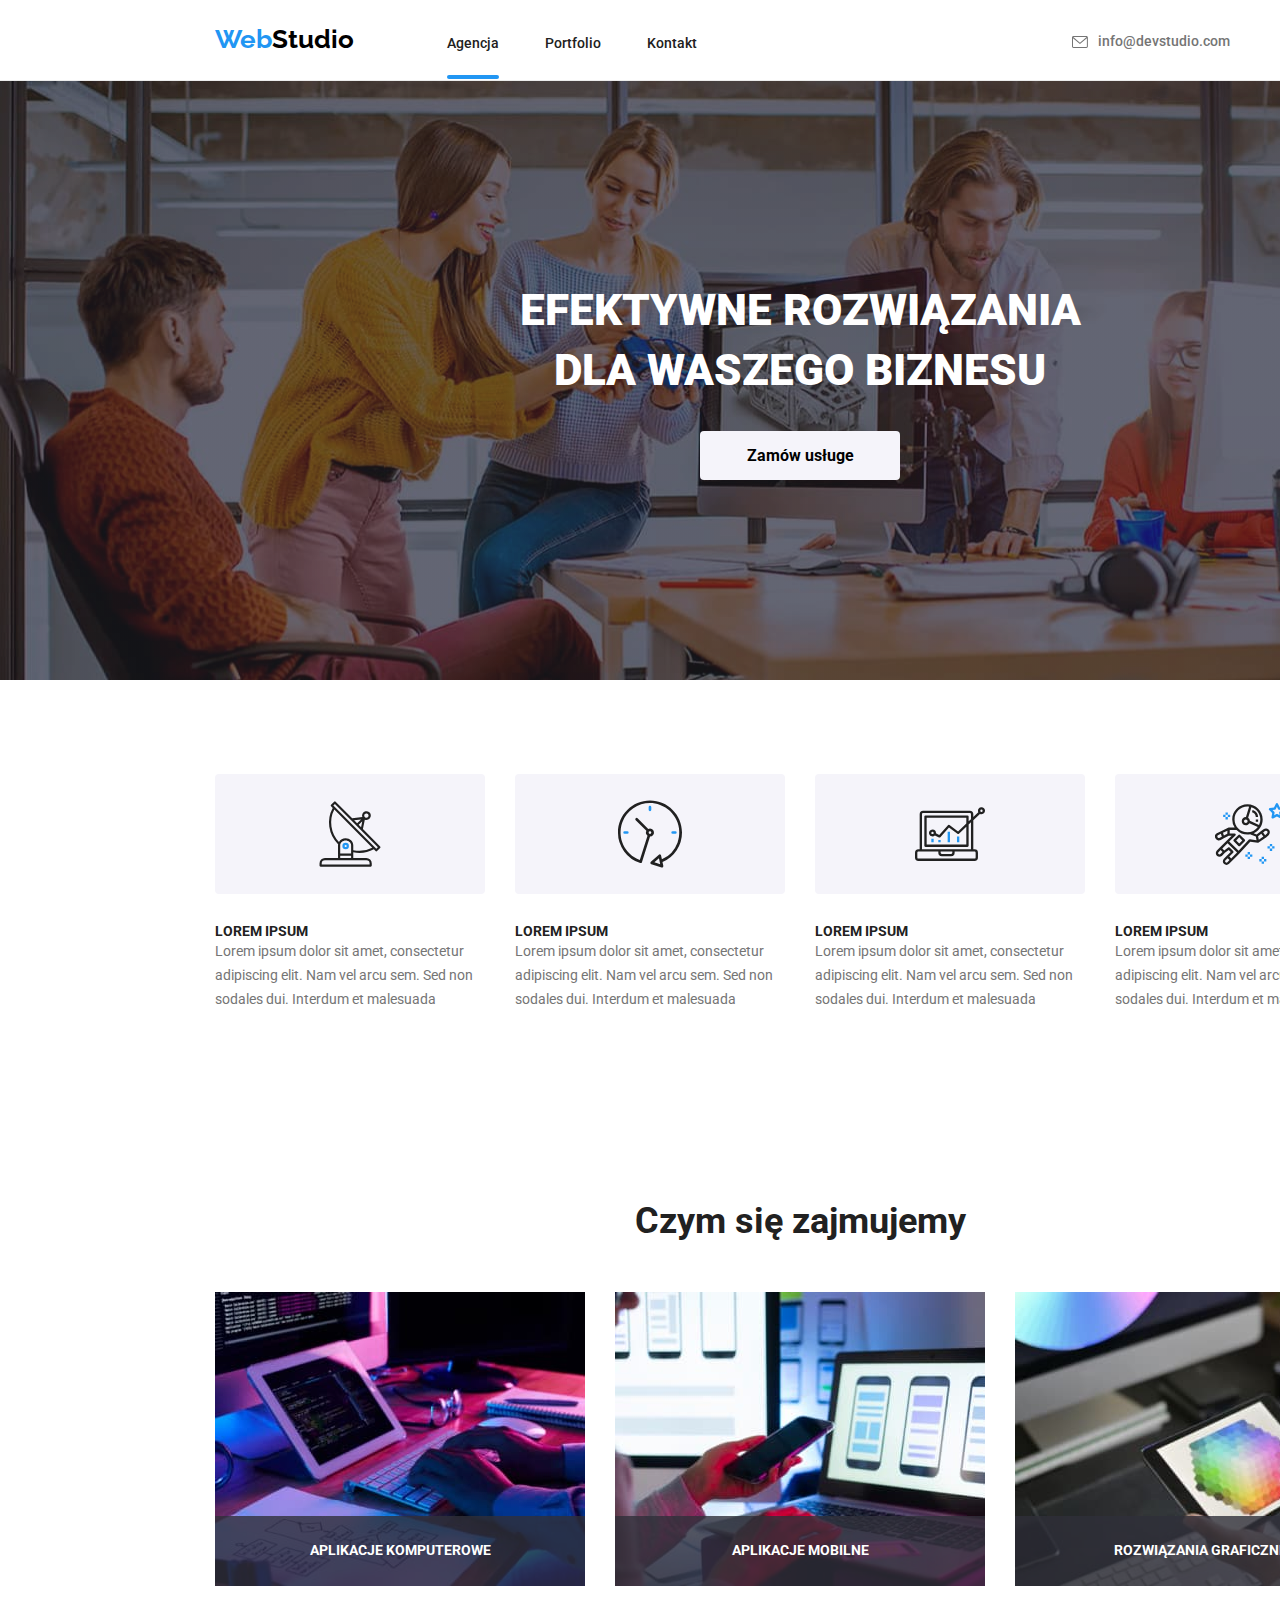
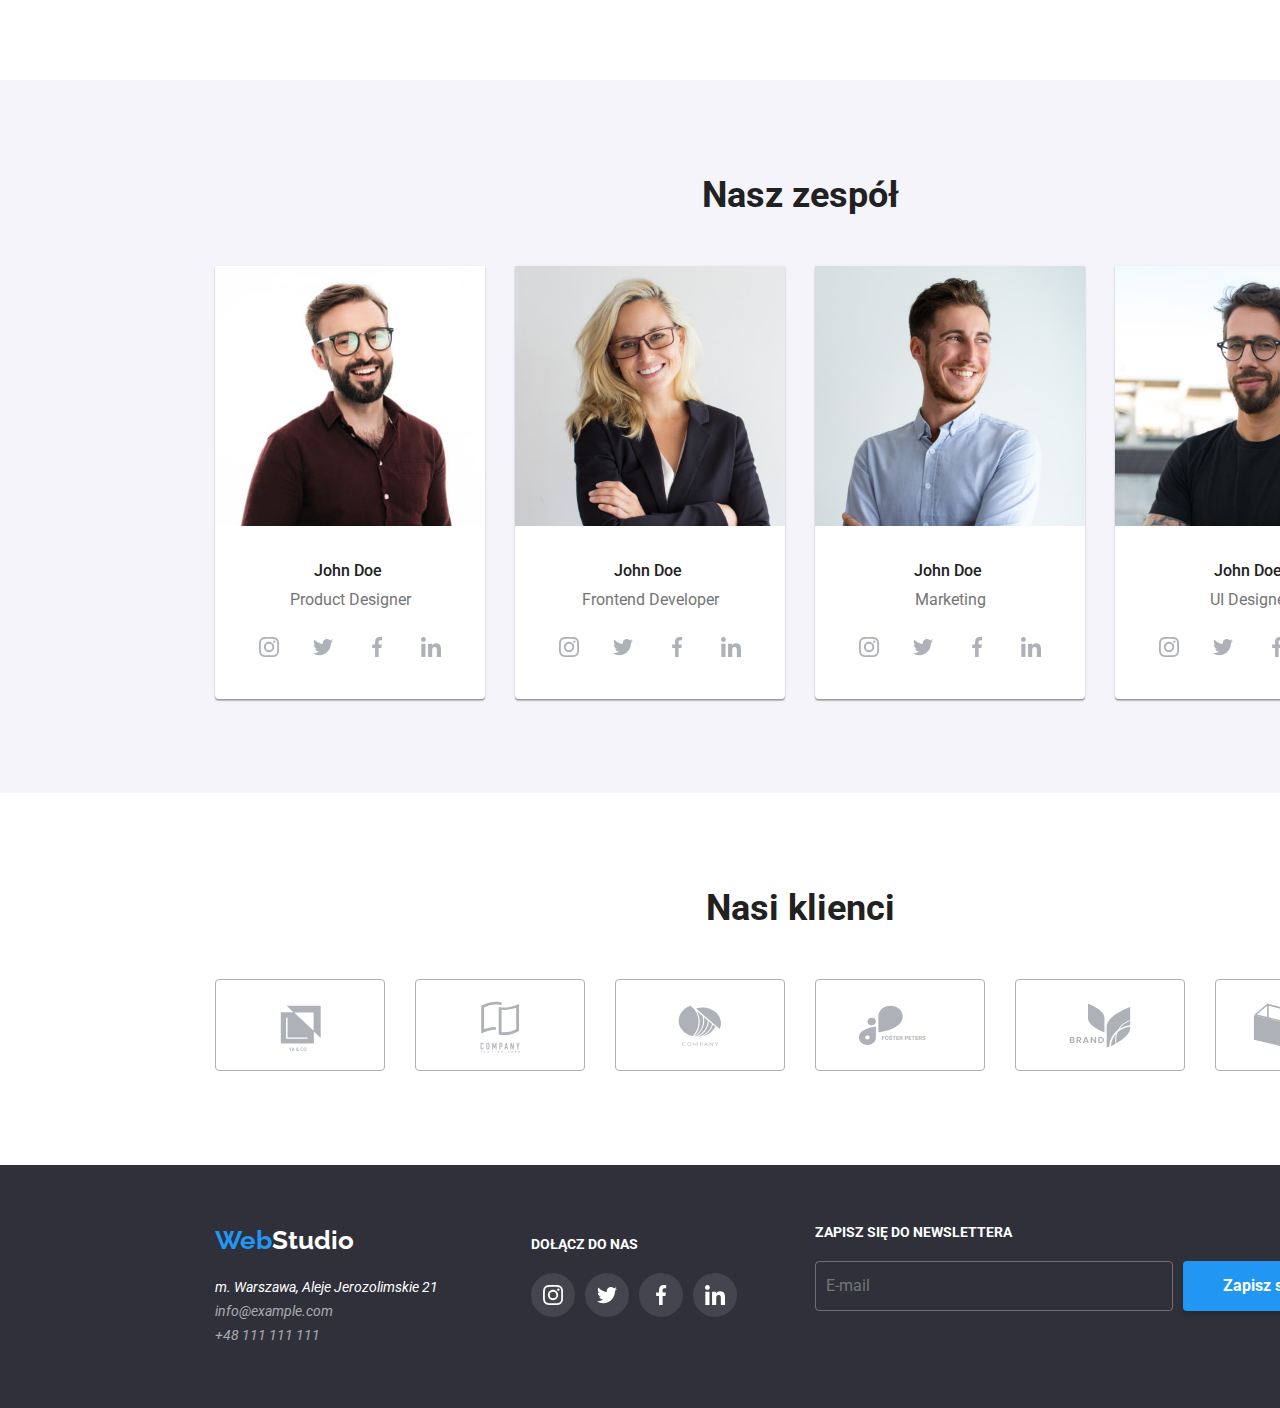
==== index.html @ afbb064e "1" ====
<!DOCTYPE html>
<html lang="pl">
  <head>
    <meta charset="UTF-8" />
    <meta http-equiv="X-UA-Compatible" content="IE=edge" />
    <meta name="viewport" content="width=device-width, initial-scale=1.0" />
    <title>goit-markup-hw-01</title>
    <link rel="stylesheet" href="./css/modern-normalize.css" />
    <link rel="stylesheet" href="./css/styles.css" />
    <link rel="preconnect" href="https://fonts.googleapis.com" />
    <link rel="preconnect" href="https://fonts.gstatic.com" crossorigin />
    <link
      href="https://fonts.googleapis.com/css2?family=Raleway:wght@700&family=Roboto:wght@400;500;700;900&display=swap"
      rel="stylesheet"
    />
  </head>
  <body>
    <header class="header">
      <div class="container header-container">
        <a class="logo-header" href="./index.html"><span class="logo-highlight">Web</span>Studio</a>
        <nav>
          <ul class="navigation-menu">
            <li class="navigation-item">
              <a class="navigation navigation-index" href="./index.html">Agencja</a>
            </li>
            <li class="navigation-item">
              <a class="navigation" href="./portfolio.html">Portfolio</a>
            </li>
            <li class="navigation-item"><a class="navigation" href="">Kontakt</a></li>
          </ul>
        </nav>

        <a class="contact-header contact-header-1" href="mailto:info@devstudio.com">
          <svg class="icon-envelope-header">
            <use href="./images/icons.svg#icon-envelope"></use>
          </svg>
          info@devstudio.com</a
        >
        <a class="contact-header contact-header-2" href="tel:+48111111111">
          <svg class="icon-smartphone-header">
            <use href="./images/icons.svg#icon-smartphone"></use>
          </svg>
          +48&nbsp;111&nbsp;111&nbsp;111</a
        >
      </div>
    </header>
    <main>
      <section class="welcome-section section">
        <div class="container title-container">
          <h1 class="title">EFEKTYWNE ROZWIĄZANIA<br />DLA WASZEGO BIZNESU</h1>
          <button class="title-button" type="button" data-modal-open>Zamów usługe</button>
        </div>
      </section>
      <section class="section">
        <div class="container">
          <ul class="primary-list">
            <li class="primary-list-item">
              <div class="primary-list-item-icons">
                <svg class="primary-list-item-icon-antenna">
                  <use href="./images/icons.svg#icon-antenna"></use>
                </svg>
              </div>
              <h2 class="list-title">LOREM IPSUM</h2>
              <span class="list-descryption">
                Lorem ipsum dolor sit amet, consectetur adipiscing elit. Nam vel arcu sem. Sed non
                sodales dui. Interdum et malesuada
              </span>
            </li>
            <li class="primary-list-item">
              <div class="primary-list-item-icons">
                <svg class="primary-list-item-icon-clock">
                  <use href="./images/icons.svg#icon-clock"></use>
                </svg>
              </div>
              <h2 class="list-title">LOREM IPSUM</h2>
              <span class="list-descryption">
                Lorem ipsum dolor sit amet, consectetur adipiscing elit. Nam vel arcu sem. Sed non
                sodales dui. Interdum et malesuada
              </span>
            </li>
            <li class="primary-list-item">
              <div class="primary-list-item-icons">
                <svg class="primary-list-item-icon-diagram">
                  <use href="./images/icons.svg#icon-diagram"></use>
                </svg>
              </div>
              <h2 class="list-title">LOREM IPSUM</h2>
              <span class="list-descryption">
                Lorem ipsum dolor sit amet, consectetur adipiscing elit. Nam vel arcu sem. Sed non
                sodales dui. Interdum et malesuada
              </span>
            </li>
            <li class="primary-list-item">
              <div class="primary-list-item-icons">
                <svg class="primary-list-item-icon-astronaut">
                  <use href="./images/icons.svg#icon-astronaut"></use>
                </svg>
              </div>
              <h2 class="list-title">LOREM IPSUM</h2>
              <span class="list-descryption">
                Lorem ipsum dolor sit amet, consectetur adipiscing elit. Nam vel arcu sem. Sed non
                sodales dui. Interdum et malesuada
              </span>
            </li>
          </ul>
        </div>
      </section>
      <section class="section">
        <div class="container">
          <h2 class="secondary-title descryption-title">Czym się zajmujemy</h2>
          <ul class="descryption-photo-list">
            <li class="descryption-photo-item">
              <img
                src="./images/img1.jpg"
                alt="Someone is working on computer."
                width="370"
                height="294"
              />
              <div class="photo-item">
                <span class="photo-item-tittle">Aplikacje komputerowe</span>
              </div>
            </li>
            <li class="descryption-photo-item">
              <img
                src="./images/img2.jpg"
                alt="Someone is working using phone and computer."
                width="370"
                height="294"
              />
              <div class="photo-item">
                <span class="photo-item-tittle">Aplikacje mobilne</span>
              </div>
            </li>
            <li class="descryption-photo-item">
              <img
                src="./images/img3.jpg"
                alt="Someone try to choose color on tablet."
                width="370"
                height="294"
              />
              <div class="photo-item">
                <span class="photo-item-tittle">Rozwiązania graficzne</span>
              </div>
            </li>
          </ul>
        </div>
      </section>
      <section class="team-section section">
        <div class="container">
          <h2 class="secondary-title team-title">Nasz zespół</h2>
          <ul class="team-list">
            <li class="team-list-item">
              <figure class="team-member">
                <img src="./images/cv1.jpg" alt="photo of John Doe" width="270" height="260" />
                <h3 class="name">John Doe</h3>
                <span class="job">Product Designer</span>
                <ul class="social-media-team-list">
                  <li>
                    <svg class="social-media-team-list-instagram">
                      <use href="./images/icons.svg#icon-instagram"></use>
                    </svg>
                  </li>
                  <li>
                    <svg class="social-media-team-list-twitter">
                      <use href="./images/icons.svg#icon-twitter"></use>
                    </svg>
                  </li>
                  <li>
                    <svg class="social-media-team-list-facebook">
                      <use href="./images/icons.svg#icon-facebook"></use>
                    </svg>
                  </li>
                  <li>
                    <svg class="social-media-team-list-linkedin">
                      <use href="./images/icons.svg#icon-linkedin"></use>
                    </svg>
                  </li>
                </ul>
              </figure>
            </li>
            <li class="team-list-item">
              <figure class="team-member">
                <img src="./images/cv2.jpg" alt="photo of John Doe" width="270" height="260" />
                <h3 class="name">John Doe</h3>
                <span class="job">Frontend Developer</span>
                <ul class="social-media-team-list">
                  <li>
                    <svg class="social-media-team-list-instagram">
                      <use href="./images/icons.svg#icon-instagram"></use>
                    </svg>
                  </li>
                  <li>
                    <svg class="social-media-team-list-twitter">
                      <use href="./images/icons.svg#icon-twitter"></use>
                    </svg>
                  </li>
                  <li>
                    <svg class="social-media-team-list-facebook">
                      <use href="./images/icons.svg#icon-facebook"></use>
                    </svg>
                  </li>
                  <li>
                    <svg class="social-media-team-list-linkedin">
                      <use href="./images/icons.svg#icon-linkedin"></use>
                    </svg>
                  </li>
                </ul>
              </figure>
            </li>
            <li class="team-list-item">
              <figure class="team-member">
                <img src="./images/cv3.jpg" alt="photo of John Doe" width="270" height="260" />
                <h3 class="name">John Doe</h3>
                <span class="job">Marketing</span>
                <ul class="social-media-team-list">
                  <li>
                    <svg class="social-media-team-list-instagram">
                      <use href="./images/icons.svg#icon-instagram"></use>
                    </svg>
                  </li>
                  <li>
                    <svg class="social-media-team-list-twitter">
                      <use href="./images/icons.svg#icon-twitter"></use>
                    </svg>
                  </li>
                  <li>
                    <svg class="social-media-team-list-facebook">
                      <use href="./images/icons.svg#icon-facebook"></use>
                    </svg>
                  </li>
                  <li>
                    <svg class="social-media-team-list-linkedin">
                      <use href="./images/icons.svg#icon-linkedin"></use>
                    </svg>
                  </li>
                </ul>
              </figure>
            </li>
            <li class="team-list-item">
              <figure class="team-member">
                <img src="./images/cv4.jpg" alt="photo of John Doe" width="270" height="260" />
                <h3 class="name">John Doe</h3>
                <span class="job">UI Designer</span>
                <ul class="social-media-team-list">
                  <li>
                    <svg class="social-media-team-list-instagram">
                      <use href="./images/icons.svg#icon-instagram"></use>
                    </svg>
                  </li>
                  <li>
                    <svg class="social-media-team-list-twitter">
                      <use href="./images/icons.svg#icon-twitter"></use>
                    </svg>
                  </li>
                  <li>
                    <svg class="social-media-team-list-facebook">
                      <use href="./images/icons.svg#icon-facebook"></use>
                    </svg>
                  </li>
                  <li>
                    <svg class="social-media-team-list-linkedin">
                      <use href="./images/icons.svg#icon-linkedin"></use>
                    </svg>
                  </li>
                </ul>
              </figure>
            </li>
          </ul>
        </div>
      </section>
      <section class="section">
        <div class="container">
          <h2 class="clients-title">Nasi klienci</h2>
          <ul class="clients-list">
            <li>
              <svg class="clients-list-item-1">
                <use href="./images/icons.svg#icon-logo1"></use>
              </svg>
            </li>
            <li>
              <svg class="clients-list-item-2">
                <use href="./images/icons.svg#icon-logo2"></use>
              </svg>
            </li>
            <li>
              <svg class="clients-list-item-3">
                <use href="./images/icons.svg#icon-logo3"></use>
              </svg>
            </li>
            <li>
              <svg class="clients-list-item-4">
                <use href="./images/icons.svg#icon-logo4"></use>
              </svg>
            </li>
            <li>
              <svg class="clients-list-item-5">
                <use href="./images/icons.svg#icon-logo5"></use>
              </svg>
            </li>
            <li>
              <svg class="clients-list-item-6">
                <use href="./images/icons.svg#icon-logo6"></use>
              </svg>
            </li>
          </ul>
        </div>
      </section>
    </main>
    <footer class="footer">
      <div class="container footer-container">
        <div>
          <a class="logo-footer" href="./index.html"
            ><span class="logo-highlight">Web</span>Studio</a
          >
          <address class="footer-address">
            <span class="contact-footer-adress">m. Warszawa, Aleje Jerozolimskie 21</span> <br />
            <a class="contact-footer" href="mailto:info@example.com">info@example.com</a> <br />
            <a class="contact-footer" href="tel:+48111111111">+48 111 111 111</a>
          </address>
        </div>
        <div class="social-media-footer">
          <span class="social-media-title-footer">Dołącz do nas</span>
          <ul class="social-media-team-list-footer">
            <li>
              <svg class="social-media-team-list-instagram-footer">
                <use href="./images/icons.svg#icon-instagram"></use>
              </svg>
            </li>
            <li>
              <svg class="social-media-team-list-twitter-footer">
                <use href="./images/icons.svg#icon-twitter"></use>
              </svg>
            </li>
            <li>
              <svg class="social-media-team-list-facebook-footer">
                <use href="./images/icons.svg#icon-facebook"></use>
              </svg>
            </li>
            <li>
              <svg class="social-media-team-list-linkedin-footer">
                <use href="./images/icons.svg#icon-linkedin"></use>
              </svg>
            </li>
          </ul>
        </div>
        <form class="signup-newsletter-footer" name="signup-newsletter">
          <label for="signup">
            <span class="newsletter-tittle">Zapisz się do newslettera</span>
            <input
              id="signup"
              class="newsletter-input"
              type="email"
              name="email"
              placeholder="E-mail"
            />
          </label>
          <button class="newsletter-button" type="submit">
            Zapisz się
            <svg class="newsletter-send-icon">
              <use href="./images/icons.svg#icon-send"></use>
            </svg>
          </button>
        </form>
      </div>
    </footer>
    <div class="backdrop is-hidden" data-modal>
      <div class="modal">
        <button type="button" class="close-btn" data-modal-close>X</button>
        <h2 class="modal-tittle">Zostaw swoje dane w formularzu poniżej</h2>
        <form class="modal-form">
          <div class="modal-form-box">
            <label class="modal-form-label" for="name"> Imie </label>
            <svg class="modal-form-icon-user">
              <use href="./images/icons.svg#icon-user"></use>
            </svg>
            <input
              placeholder="John Doe"
              class="modal-form-input"
              type="text"
              name="name"
              id="name"
            />
          </div>
          <div class="modal-form-box">
            <label class="modal-form-label" for="phone-number"> Telefon </label>
            <svg class="modal-form-icon-phone">
              <use href="./images/icons.svg#icon-phone"></use>
            </svg>
            <input
              placeholder="+48 000 000 000"
              class="modal-form-input"
              type="tel"
              name="phone-number"
              id="phone-number"
            />
          </div>
          <div class="modal-form-box">
            <label class="modal-form-label" for="email"> Email </label>
            <svg class="modal-form-icon-mail">
              <use href="./images/icons.svg#icon-mail"></use>
            </svg>
            <input
              placeholder="example@gmail.com"
              class="modal-form-input"
              type="email"
              name="email"
              id="email"
            />
          </div>
          <label class="modal-form-label">
            Komentarz
            <textarea
              class="modal-form-textarea"
              name="comments"
              rows="5"
              placeholder="Wprowadź tekst"
            ></textarea>
          </label>
          <div class="modal-form-checkbox-box">
            <input
              class="modal-form-checkbox"
              type="checkbox"
              name="terms"
              value="check"
              id="terms"
            />
            <div class="modal-form-icon-checkbox">
              <svg class="modal-form-icon-check">
                <use href="./images/icons.svg#icon-check"></use>
              </svg>
            </div>
            <label class="modal-form-label-checkbox" for="terms">
              Oświadczam iż akceptuję&nbsp;<span class="temrs-highlight">Regulamin</span
              >&nbsp;i&nbsp;<span class="temrs-highlight">Politykę Prywatności.</span>
            </label>
          </div>
          <button type="submit">Wyślij</button>
        </form>
      </div>
    </div>
    <script src="./js/modal.js"></script>
  </body>
</html>
---- css/styles.css ----
:root {
  --main-color: #212121;
  --background-color: #2f303a;
  --highlight-color: #2196f3;
  --secondary-color: #ffffff;
  --secondary-text-color: #757575;
  --secondary-background-color: #f5f4fa;
  --logo-color: #000000;
  --contact-footer-color: rgba(255, 255, 255, 0.6);
  --icons-color: #afb1b8;
  --icons-background-footer: rgba(255, 255, 255, 0.1);
}

ul {
  list-style-type: none;
  padding: 0;
  margin: 0;
}

body {
  font-family: 'Roboto', sans-serif;
  color: var(--main-color);
  width: 1600px;
  margin: 0 auto;
}

.icon-envelope-header {
  width: 16px;
  height: 12px;
  margin-right: 10px;
}

.icon-smartphone-header {
  width: 10px;
  height: 16px;
  margin-right: 10px;
}

.navigation-menu {
  display: flex;
  width: 254px;
  margin-left: 93px;
}

.navigation-menu > .navigation-item:not(:last-child) {
  margin-right: 46px;
}

.contact-header-1 {
  display: flex;
  align-items: center;
  margin-left: 371px;
  width: 161px;
}

.contact-header-2 {
  display: flex;
  align-items: center;
  margin-left: 50px;
  width: 130px;
}

.header-container {
  display: flex;
  align-items: baseline;
  padding-top: 24px;
  padding-bottom: 25px;
}

.header {
  border-bottom: 1px solid #ececec;
}

.logo-header {
  color: var(--logo-color);
  text-decoration: none;
  font-weight: 700;
  font-size: 26px;
  line-height: 1.19;
  font-family: 'Raleway';
  width: 145px;
  transition-property: color;
  transition-duration: 250ms;
  transition-timing-function: cubic-bezier(0.4, 0, 0.2, 1);
}

.logo-header:hover {
  color: var(--highlight-color);
}

.logo-header:focus {
  color: var(--highlight-color);
}

.logo-footer {
  color: var(--secondary-color);
  text-decoration: none;
  font-weight: 700;
  font-size: 26px;
  line-height: 1.19;
  font-family: 'Raleway';
  transition-property: color;
  transition-duration: 250ms;
  transition-timing-function: cubic-bezier(0.4, 0, 0.2, 1);
}

.newsletter-tittle {
  font-weight: 700;
  font-size: 14px;
  line-height: 1.14;
  color: var(--secondary-color);
  margin-bottom: 20px;
  display: block;
  text-transform: uppercase;
}

.newsletter-button {
  font-weight: 700;
  font-size: 16px;
  line-height: 1.88;
  color: var(--secondary-color);
  width: 200px;
  height: 50px;
  background: var(--highlight-color);
  box-shadow: 0px 4px 4px rgba(0, 0, 0, 0.15);
  border-radius: 4px;
  display: flex;
  margin-left: 10px;
  justify-content: center;
  align-items: center;
  margin-top: 36px;
}

input {
  border: 0;
}

button {
  border: 0;
}

.newsletter-input {
  height: 50px;
  width: 358px;
  border: 1px solid rgba(255, 255, 255, 0.3);
  border-radius: 4px;
  background: none;
  font-weight: 400;
  font-size: 16px;
  line-height: 1.25;
  color: var(--contact-footer-color);
  padding-left: 10px;
}

.newsletter-send-icon {
  width: 24px;
  margin-left: 24px;
  fill: var(--secondary-color);
}

.signup-newsletter-footer {
  margin-left: 78px;
  width: 570px;
  display: flex;
}

.footer-container {
  padding-top: 60px;
  padding-left: 15px;
  padding-bottom: 60px;
  display: flex;
}

.logo-footer:hover {
  color: var(--highlight-color);
}

.logo-footer:focus {
  color: var(--highlight-color);
}

.logo-highlight {
  color: var(--highlight-color);
}

.navigation {
  text-decoration: none;
  font-weight: 500;
  font-size: 14px;
  line-height: 1.14;
  color: var(--main-color);
  transition-property: color;
  transition-duration: 250ms;
  transition-timing-function: cubic-bezier(0.4, 0, 0.2, 1);
}

.navigation:hover {
  color: var(--highlight-color);
}

.navigation:focus {
  color: var(--highlight-color);
}

.contact-header {
  font-weight: 500;
  font-size: 14px;
  line-height: 1.14;
  text-decoration: none;
  color: var(--secondary-text-color);
  fill: var(--secondary-text-color);
  transition-property: color, fill;
  transition-duration: 250ms;
  transition-timing-function: cubic-bezier(0.4, 0, 0.2, 1);
}

.contact-header:hover {
  color: var(--highlight-color);
  fill: var(--highlight-color);
}

.contact-header:focus {
  color: var(--highlight-color);
  fill: var(--highlight-color);
}

.contact-footer {
  font-weight: 400;
  font-size: 14px;
  line-height: 1.71;
  text-decoration: none;
  color: var(--contact-footer-color);
  margin-top: 9px;
  transition-property: color;
  transition-duration: 250ms;
  transition-timing-function: cubic-bezier(0.4, 0, 0.2, 1);
}

.contact-footer:hover {
  color: var(--highlight-color);
}

.contact-footer:focus {
  color: var(--highlight-color);
}

.contact-footer-adress {
  font-size: 14px;
  line-height: 1.71;
  text-decoration: none;
  color: var(--secondary-color);
}

.footer {
  background-color: var(--background-color);
}

.welcome-section {
  background-image: linear-gradient(to right, rgba(47, 48, 58, 0.4), rgba(47, 48, 58, 0.4)),
    url(../images/background-img.jpg);
  background-size: 1600px;
}

.title {
  font-weight: 900;
  font-size: 44px;
  line-height: 1.36;
  color: var(--secondary-color);
  margin: 0 auto;
  width: 696px;
  text-align: center;
}

.title-container {
  padding-top: 106px;
  padding-bottom: 106px;
}

.title-button {
  display: block;
  font-weight: 700;
  font-size: 16px;
  line-height: 1.86;
  cursor: pointer;
  background-color: var(--secondary-background-color);
  border-radius: 4px;
  width: 200px;
  margin: 0 auto;
  margin-top: 30px;
  padding: 10px 42px;
  transition-property: color, background-color;
  transition-duration: 250ms;
  transition-timing-function: cubic-bezier(0.4, 0, 0.2, 1);
}

.title-button:hover {
  background-color: var(--highlight-color);
  color: var(--secondary-color);
}

.title-button:focus {
  background-color: var(--highlight-color);
  color: var(--secondary-color);
}

.list-title {
  font-weight: 700;
  font-size: 14px;
  line-height: 1.14;
}

.list-descryption {
  font-size: 14px;
  line-height: 1.71;
  color: var(--secondary-text-color);
}

.secondary-title {
  font-weight: 700;
  font-size: 36px;
  line-height: 1.17;
  text-align: center;
}

.descryption-title {
  margin: 0 auto;
}

.team-title {
  margin: 0 auto;
}

.descryption-photo-list {
  display: flex;
  margin-top: 50px;
  width: 1170px;
}

.descryption-photo-item {
  width: 370px;
  height: 294px;
  position: relative;
}

.photo-item-tittle {
  font-weight: 700;
  font-size: 14px;
  line-height: 1.14;
  text-transform: uppercase;
  color: var(--secondary-color);
  display: block;
  width: fit-content;
  margin: 0 auto;
}

.descryption-photo-list > .descryption-photo-item:not(:last-child) {
  margin-right: 30px;
}

.photo-item {
  width: 370px;
  height: 70px;
  background-color: rgba(47, 48, 58, 0.8);
  position: absolute;
  bottom: 0px;
  left: 0px;
  padding-top: 27px;
  z-index: 1;
}

.social-media-team-list {
  width: 206px;
  height: 44px;
  margin: 0 auto;
  margin-top: 16px;
  display: flex;
  gap: 10px;
}

.social-media-team-list > li {
  width: 44px;
  height: 44px;
  fill: var(--icons-color);
  border-radius: 50%;
  transition-property: background-color, fill;
  transition-duration: 250ms;
  transition-timing-function: cubic-bezier(0.4, 0, 0.2, 1);
}

.social-media-team-list > li:hover {
  background-color: var(--highlight-color);
  border-radius: 50%;
  fill: var(--secondary-color);
}

.social-media-team-list > li:focus {
  background-color: var(--highlight-color);
  border-radius: 50%;
  fill: var(--secondary-color);
}

.social-media-team-list-instagram {
  width: 20px;
  height: 20px;
  display: block;
  margin: 0 auto;
  margin-top: 12px;
}

.social-media-team-list-twitter {
  width: 20px;
  height: 20px;
  display: block;
  margin: 0 auto;
  margin-top: 12px;
}

.social-media-team-list-facebook {
  width: 20px;
  height: 20px;
  display: block;
  margin: 0 auto;
  margin-top: 12px;
}

.social-media-team-list-linkedin {
  width: 20px;
  height: 20px;
  display: block;
  margin: 0 auto;
  margin-top: 12px;
}

.team-section {
  background-color: var(--secondary-background-color);
}

.team-member {
  background-color: var(--secondary-color);
  box-shadow: 0px 1px 3px rgba(0, 0, 0, 0.12), 0px 1px 1px rgba(0, 0, 0, 0.14),
    0px 2px 1px rgba(0, 0, 0, 0.2);
  border-radius: 0px 0px 4px 4px;
  padding-bottom: 30px;
  width: 270px;
  margin: 0;
}

.team-list > .team-list-item:not(:last-child) {
  margin-right: 30px;
}

.name {
  font-weight: 500;
  font-size: 16px;
  line-height: 1.19;
  margin: 0 auto;
  margin-top: 30px;
  width: 72px;
}

.job {
  font-size: 16px;
  line-height: 1.19;
  color: var(--secondary-text-color);
  margin: 0 auto;
  margin-top: 10px;
  display: block;
  text-align: center;
}

.team-list {
  display: flex;
  margin-top: 50px;
  width: 1170px;
}

.list-button {
  font-weight: 500;
  font-size: 16px;
  line-height: 1.63;
  cursor: pointer;
  background-color: var(--secondary-background-color);
  border-radius: 4px;
  padding: 6px 22px;
  transition-property: color, background-color, box-shadow;
  transition-duration: 250ms;
  transition-timing-function: cubic-bezier(0.4, 0, 0.2, 1);
}

.category-browser-list {
  display: flex;
  justify-content: center;
}

.category-list {
  display: flex;
  flex-wrap: wrap;
  margin-top: 50px;
  gap: 30px;
  width: 1170;
}

p {
  margin: 0;
}

.list-item-box {
  position: relative;
  width: 370px;
  height: 294px;
  overflow: hidden;
}

.list-item-overlay {
  position: absolute;
  top: 0;
  left: 0;
  width: 100%;
  height: 100%;
  padding-top: 49px;
  padding-left: 24px;
  background-color: var(--highlight-color);
  opacity: 0.9;
  transform: translateY(100%);
  transition-property: transform;
  transition-duration: 250ms;
  transition-timing-function: cubic-bezier(0.4, 0, 0.2, 1);
}

.list-item-overlay-descryption {
  font-size: 18px;
  line-height: 1.56;
  color: var(--secondary-color);
  opacity: 1;
}

.list-item:hover .list-item-overlay {
  transform: translateY(0);
}

.category-list > li {
  transition-property: box-shadow;
  transition-duration: 250ms;
  transition-timing-function: cubic-bezier(0.4, 0, 0.2, 1);
}

.category-list > li:hover {
  box-shadow: 0px 1px 1px rgba(0, 0, 0, 0.12), 0px 4px 4px rgba(0, 0, 0, 0.06),
    1px 4px 6px rgba(0, 0, 0, 0.16);
}

.category-list > li:focus {
  box-shadow: 0px 1px 1px rgba(0, 0, 0, 0.12), 0px 4px 4px rgba(0, 0, 0, 0.06),
    1px 4px 6px rgba(0, 0, 0, 0.16);
}

.category-browser-list > .category-list-item:not(:last-child) {
  margin-right: 8px;
}

.list-button:hover {
  background-color: var(--highlight-color);
  color: var(--secondary-color);
  box-shadow: 0px 3px 1px rgba(0, 0, 0, 0.1), 0px 1px 2px rgba(0, 0, 0, 0.08),
    0px 2px 2px rgba(0, 0, 0, 0.12);
}

.list-button:focus {
  background-color: var(--highlight-color);
  color: var(--secondary-color);
  box-shadow: 0px 3px 1px rgba(0, 0, 0, 0.1), 0px 1px 2px rgba(0, 0, 0, 0.08),
    0px 2px 2px rgba(0, 0, 0, 0.12);
}

.cell-title {
  font-weight: 700;
  font-size: 18px;
  line-height: 2;
}

.category-list-descryption {
  padding: 20px 24px;
  border-left: 1px solid #eeeeee;
  border-right: 1px solid #eeeeee;
  border-bottom: 1px solid #eeeeee;
}

.category {
  font-size: 16px;
  line-height: 1.86;
  color: var(--secondary-text-color);
  margin-top: 4px;
}

h2 {
  margin: 0;
  padding: 0;
}

.container {
  width: 1200px;
  margin: 0 auto;
  padding-left: 15px;
  padding-right: 15px;
}

.section {
  padding-top: 94px;
  padding-bottom: 94px;
}

.primary-list {
  display: flex;
  flex-wrap: wrap;
  gap: 30px;
  width: 1170px;
}

.primary-list-item-icons {
  width: 270px;
  height: 120px;
  background: var(--secondary-background-color);
  border-radius: 4px;
  margin-bottom: 30px;
  position: relative;
}

.primary-list-item-icon-antenna {
  width: 65.32px;
  height: 70px;
  position: absolute;
  top: 50%;
  left: 50%;
  transform: translate(-50%, -50%);
}

.primary-list-item-icon-clock {
  width: 66.96px;
  height: 70px;
  position: absolute;
  top: 50%;
  left: 50%;
  transform: translate(-50%, -50%);
}

.primary-list-item-icon-diagram {
  width: 70px;
  height: 70px;
  position: absolute;
  top: 50%;
  left: 50%;
  transform: translate(-50%, -50%);
}

.primary-list-item-icon-astronaut {
  width: 70px;
  height: 70px;
  position: absolute;
  top: 50%;
  left: 50%;
  transform: translate(-50%, -50%);
}

.primary-list-item {
  width: 270px;
}

.footer-address {
  margin-top: 20px;
  width: 246px;
}

.clients-title {
  font-weight: 700;
  font-size: 36px;
  line-height: 1.17;
  text-align: center;
}

.clients-list > li {
  width: 170px;
  height: 92px;
  border: 1px solid var(--icons-color);
  border-radius: 4px;
  fill: var(--icons-color);
}
.clients-list {
  display: flex;
  gap: 30px;
  margin-top: 50px;
  transition-property: fill, border-color;
  transition-duration: 250ms;
  transition-timing-function: cubic-bezier(0.4, 0, 0.2, 1);
}

.clients-list > li:hover {
  fill: var(--highlight-color);
  border-color: var(--highlight-color);
}

.clients-list > li:focus {
  fill: var(--highlight-color);
  border-color: var(--icons-color);
}

.clients-list-item-1 {
  width: 41px;
  height: 46.7px;
  display: block;
  margin: auto;
  margin-top: 24.71px;
}

.clients-list-item-2 {
  width: 40px;
  height: 52px;
  display: block;
  margin: auto;
  margin-top: 20.71px;
}

.clients-list-item-3 {
  width: 43.46px;
  height: 41.18px;
  display: block;
  margin: auto;
  margin-top: 24.7px;
}

.clients-list-item-4 {
  width: 84.44px;
  height: 40.62px;
  display: block;
  margin: auto;
  margin-top: 24.7px;
}

.clients-list-item-5 {
  width: 62.54px;
  height: 45.43px;
  display: block;
  margin: auto;
  margin-top: 22.77px;
}

.clients-list-item-6 {
  width: 93.79px;
  height: 43.93px;
  display: block;
  margin: auto;
  margin-top: 22.77px;
}

.social-media-team-list-footer {
  width: 206px;
  height: 44px;
  margin: 0 auto;
  margin-top: 20px;
  display: flex;
  gap: 10px;
}

.social-media-team-list-footer > li {
  width: 44px;
  height: 44px;
  fill: var(--secondary-color);
  background-color: var(--icons-background-footer);
  border-radius: 50%;
  transition-property: background-color;
  transition-duration: 250ms;
  transition-timing-function: cubic-bezier(0.4, 0, 0.2, 1);
}

.social-media-team-list-footer > li:hover {
  background-color: var(--highlight-color);
}

.social-media-team-list-footer > li:focus {
  background-color: var(--highlight-color);
}

.social-media-team-list-instagram-footer {
  width: 20px;
  height: 20px;
  display: block;
  margin: 0 auto;
  margin-top: 12px;
}

.social-media-team-list-twitter-footer {
  width: 20px;
  height: 20px;
  display: block;
  margin: 0 auto;
  margin-top: 12px;
}

.social-media-team-list-facebook-footer {
  width: 20px;
  height: 20px;
  display: block;
  margin: 0 auto;
  margin-top: 12px;
}

.social-media-team-list-linkedin-footer {
  width: 20px;
  height: 20px;
  display: block;
  margin: 0 auto;
  margin-top: 12px;
}

.social-media-footer {
  width: 206px;
  height: 80px;
  margin-top: 10px;
  margin-left: 70px;
}

.social-media-title-footer {
  font-weight: 700;
  font-size: 14px;
  line-height: 1.14;
  color: var(--secondary-color);
  text-transform: uppercase;
}

.close-btn {
  position: absolute;
  top: 8px;
  right: 8px;
  width: 30px;
  height: 30px;
  background-color: var(--secondary-color);
  border: 1px solid rgba(0, 0, 0, 0.1);
  border-radius: 50%;
  cursor: pointer;
}

.is-hidden {
  opacity: 0;
  visibility: hidden;
  pointer-events: none;
}

.backdrop {
  position: fixed;
  left: 0;
  top: 0;
  width: 100%;
  height: 100%;
  background-color: rgba(0, 0, 0, 0.5);
  z-index: 2;
}

.modal {
  position: absolute;
  top: 50%;
  left: 50%;
  width: 528px;
  min-height: 581px;
  background-color: var(--secondary-color);
  z-index: 2;
  transform: translate(-50%, -50%) scale(1);
  transition-property: transform;
  transition-duration: 1s;
  transition-timing-function: ease;
}

.navigation-index::after {
  content: '';
  color: var(--highlight-color);
  width: 100%;
  height: 4px;
  background-color: var(--highlight-color);
  border-radius: 2px;
  display: block;
  position: absolute;
  bottom: -28px;
}

.navigation {
  position: relative;
}

.navigation-portfolio::after {
  content: '';
  color: var(--highlight-color);
  width: 100%;
  height: 4px;
  background-color: var(--highlight-color);
  border-radius: 2px;
  display: block;
  position: absolute;
  bottom: -28px;
}

.backdrop.is-hidden .modal {
  transform: translate(-50%, -50%) scale(0.4);
}

.modal-form {
  display: flex;
  flex-direction: column;
  margin-top: 12px;
  margin-left: 40px;
  margin-right: 40px;
  justify-content: center;
}

.modal-tittle {
  font-weight: 700;
  font-size: 20px;
  line-height: 1.15;
  text-align: center;
  margin-top: 40px;
}

.modal-form-input {
  width: 448px;
  height: 40px;
  border: 1px solid rgba(33, 33, 33, 0.2);
  border-radius: 4px;
  margin-top: 4px;
  padding-left: 42px;
  transition-property: border-color;
  transition-duration: 250ms;
  transition-timing-function: cubic-bezier(0.4, 0, 0.2, 1);
}

.modal-form-textarea {
  width: 448px;
  height: 120px;
  border: 1px solid rgba(33, 33, 33, 0.2);
  border-radius: 4px;
  color: rgba(117, 117, 117, 0.5);
  margin-top: 4px;
  padding: 12px 16px;
  resize: none;
  transition-property: border-color;
  transition-duration: 250ms;
  transition-timing-function: cubic-bezier(0.4, 0, 0.2, 1);
}

.modal-form-label:not(:first-child) {
  margin-top: 10px;
}

.modal-form-label {
  font-weight: 400;
  font-size: 12px;
  line-height: 1.17;
  color: var(--secondary-text-color);
}

.modal-form-checkbox {
  width: 16px;
  height: 15px;
  opacity: 0;
  position: absolute;
  left: 25px;
  z-index: 1;
}

.modal-form-checkbox-box {
  display: flex;
  align-items: center;
  justify-content: center;
  margin-top: 20px;
  position: relative;
}

.modal-form-label-checkbox {
  font-size: 14px;
  line-height: 1.7;
  color: var(--secondary-text-color);
  margin-left: 8px;
}

.temrs-highlight {
  color: var(--highlight-color);
  text-decoration: underline;
}

.modal-form > button {
  width: 200px;
  height: 50px;
  box-shadow: 0px 4px 4px rgba(0, 0, 0, 0.15);
  border-radius: 4px;
  background: var(--highlight-color);
  font-weight: 700;
  font-size: 16px;
  line-height: 1.89;
  color: var(--secondary-color);
  margin: 0 auto;
  margin-top: 30px;
}

.modal-form-icon-user {
  width: 12px;
  height: 12px;
  position: absolute;
  bottom: 14px;
  left: 15px;
  transition-property: fill;
  transition-duration: 250ms;
  transition-timing-function: cubic-bezier(0.4, 0, 0.2, 1);
}

.modal-form-icon-phone {
  width: 13px;
  height: 13px;
  position: absolute;
  bottom: 13.74px;
  left: 14.27px;
  transition-property: fill;
  transition-duration: 250ms;
  transition-timing-function: cubic-bezier(0.4, 0, 0.2, 1);
}

.modal-form-icon-mail {
  width: 15px;
  height: 12px;
  position: absolute;
  bottom: 14px;
  left: 13.5px;
  transition-property: fill;
  transition-duration: 250ms;
  transition-timing-function: cubic-bezier(0.4, 0, 0.2, 1);
}

.modal-form-box {
  position: relative;
}

.modal-form > label {
  position: relative;
}

.modal-form-box:focus-within {
  fill: var(--highlight-color);
}

.modal-form-input:focus {
  border-color: var(--highlight-color);
}

.modal-form-box:hover {
  fill: var(--highlight-color);
}

.modal-form-input:hover {
  border-color: var(--highlight-color);
}

.modal-form-textarea:hover {
  border-color: var(--highlight-color);
}

.modal-form-textarea:focus {
  border-color: var(--highlight-color);
}

.modal-form-icon-check {
  width: 11px;
  height: 8px;
  position: absolute;
  top: 2px;
  left: 1px;
  stroke: var(--secondary-color);
  stroke-width: 0.2px;
}

.modal-form-icon-checkbox {
  width: 16px;
  height: 15px;
  border: 2px solid var(--main-color);
  border-radius: 1px;
  position: relative;
}

.modal-form-checkbox:checked + .modal-form-icon-checkbox {
  background-color: var(--highlight-color);
  border-color: var(--highlight-color);
}
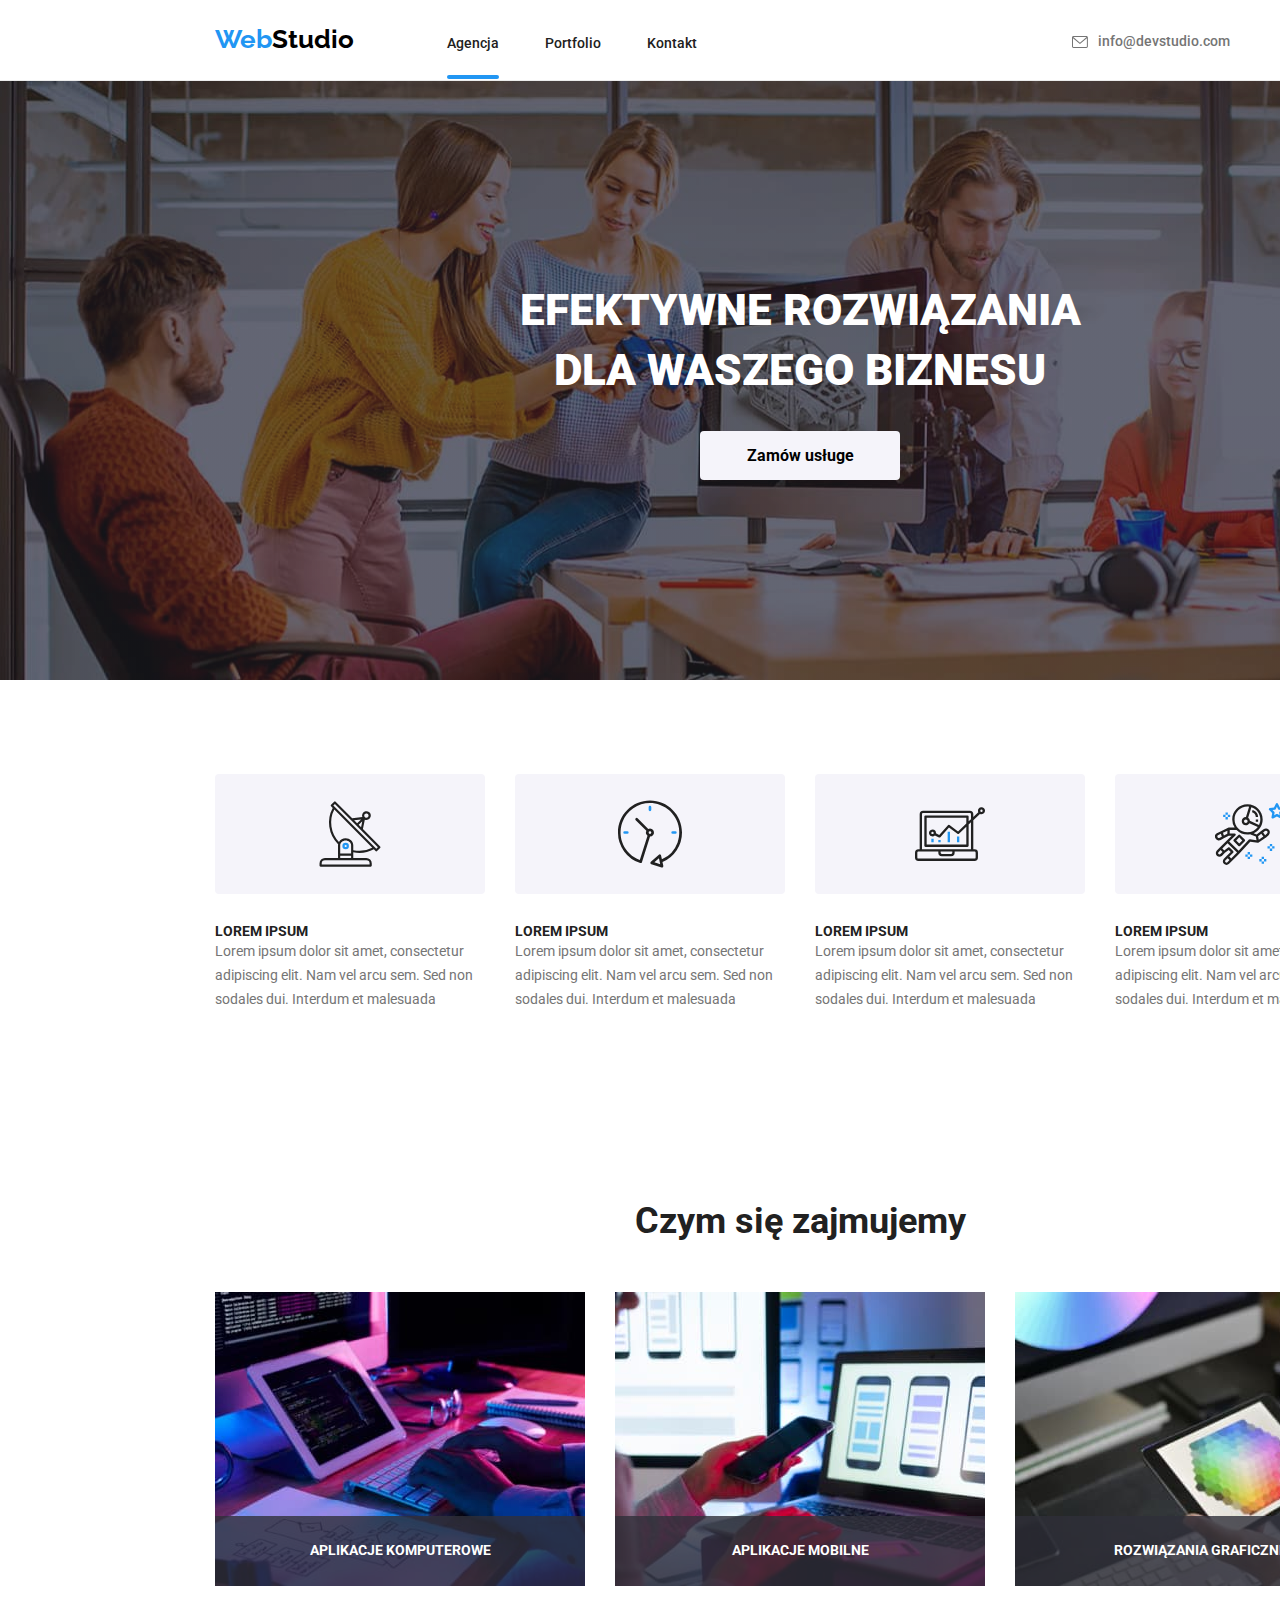
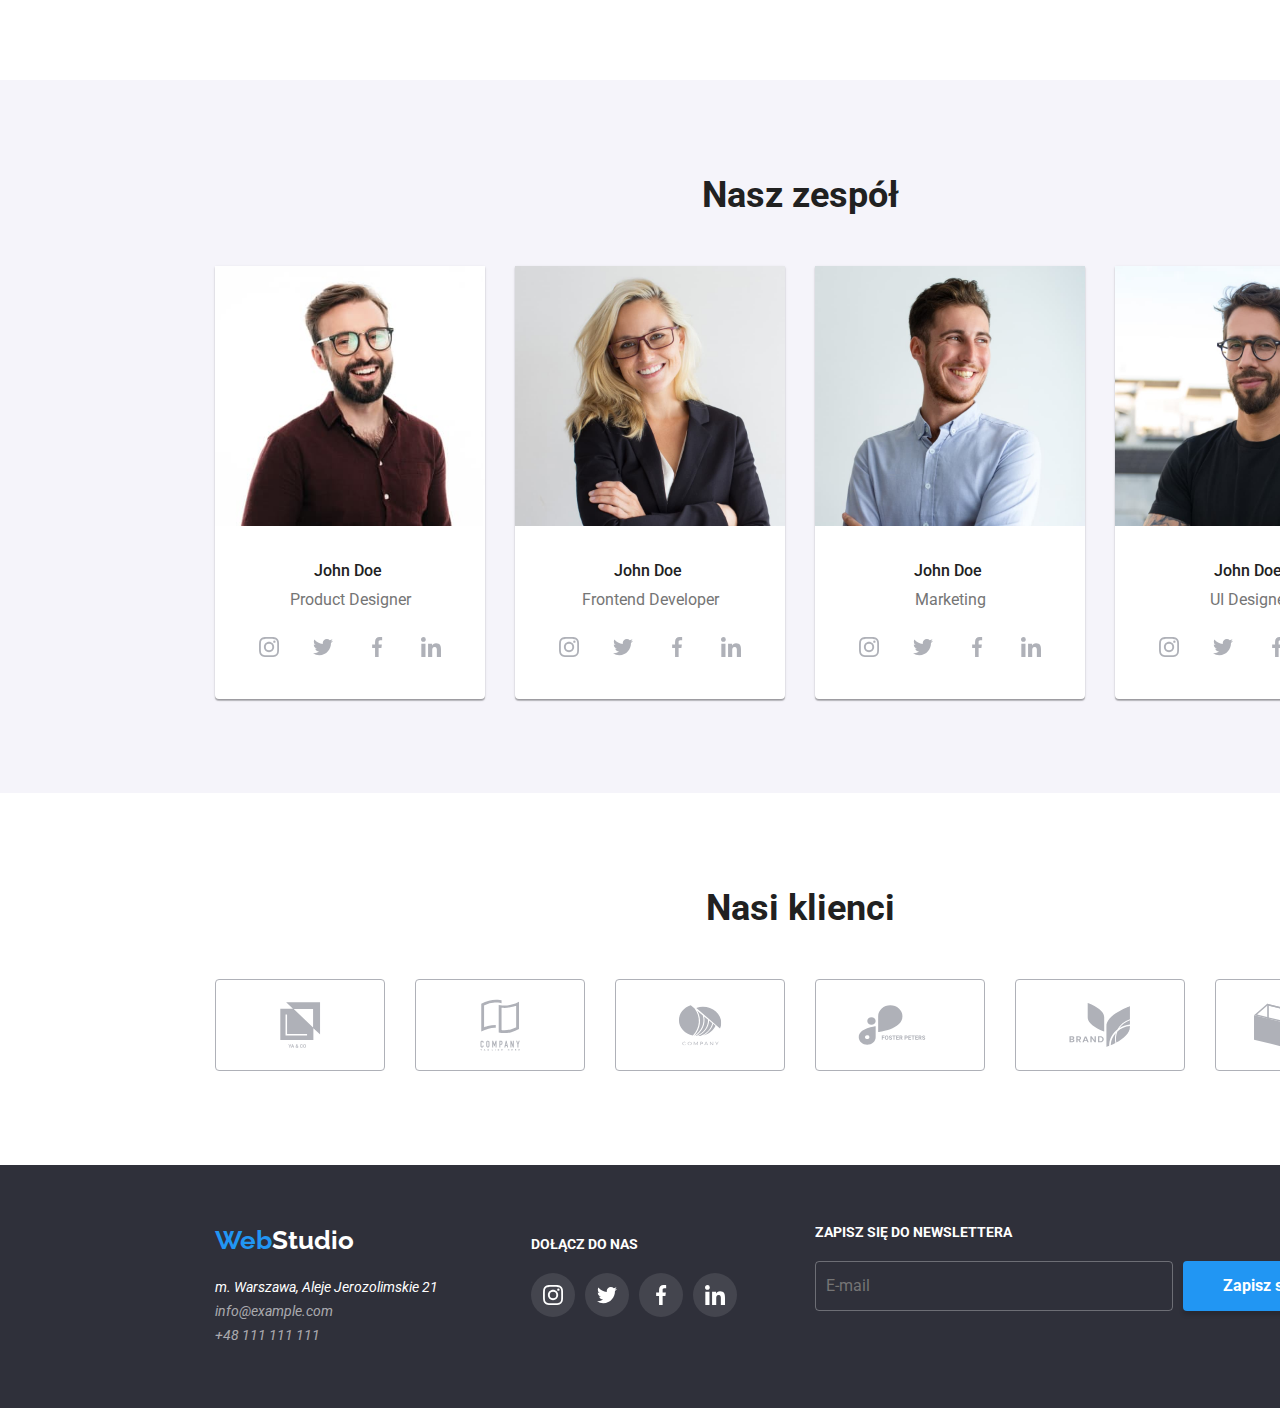
==== commit 26ae06bf: "index-BEM" ====
--- a/index.html
+++ b/index.html
@@ -17,27 +17,31 @@
   <body>
     <header class="header">
       <div class="container header-container">
-        <a class="logo-header" href="./index.html"><span class="logo-highlight">Web</span>Studio</a>
+        <a class="logo logo--header" href="./index.html"
+          ><span class="logo_highlight">Web</span>Studio</a
+        >
         <nav>
-          <ul class="navigation-menu">
-            <li class="navigation-item">
-              <a class="navigation navigation-index" href="./index.html">Agencja</a>
-            </li>
-            <li class="navigation-item">
-              <a class="navigation" href="./portfolio.html">Portfolio</a>
-            </li>
-            <li class="navigation-item"><a class="navigation" href="">Kontakt</a></li>
+          <ul class="navigation">
+            <li>
+              <a class="navigation_link navigation_link--index" href="./index.html">Agencja</a>
+            </li>
+            <li>
+              <a class="navigation_link" href="./portfolio.html">Portfolio</a>
+            </li>
+            <li>
+              <a class="navigation_link" href="">Kontakt</a>
+            </li>
           </ul>
         </nav>
 
-        <a class="contact-header contact-header-1" href="mailto:info@devstudio.com">
-          <svg class="icon-envelope-header">
+        <a class="contact-header contact-header--mail" href="mailto:info@devstudio.com">
+          <svg class="contact-header_icon-envelope">
             <use href="./images/icons.svg#icon-envelope"></use>
           </svg>
           info@devstudio.com</a
         >
-        <a class="contact-header contact-header-2" href="tel:+48111111111">
-          <svg class="icon-smartphone-header">
+        <a class="contact-header contact-header--tel" href="tel:+48111111111">
+          <svg class="contact-header_icon-smartphone">
             <use href="./images/icons.svg#icon-smartphone"></use>
           </svg>
           +48&nbsp;111&nbsp;111&nbsp;111</a
@@ -45,59 +49,59 @@
       </div>
     </header>
     <main>
-      <section class="welcome-section section">
+      <section class="section welcome-section">
         <div class="container title-container">
           <h1 class="title">EFEKTYWNE ROZWIĄZANIA<br />DLA WASZEGO BIZNESU</h1>
-          <button class="title-button" type="button" data-modal-open>Zamów usługe</button>
+          <button class="title_button" type="button" data-modal-open>Zamów usługe</button>
         </div>
       </section>
       <section class="section">
         <div class="container">
-          <ul class="primary-list">
-            <li class="primary-list-item">
-              <div class="primary-list-item-icons">
-                <svg class="primary-list-item-icon-antenna">
+          <ul class="lorem-ispum-list">
+            <li>
+              <div class="lorem-ispum-list_icon">
+                <svg class="lorem-ispum-list_icon--antenna">
                   <use href="./images/icons.svg#icon-antenna"></use>
                 </svg>
               </div>
-              <h2 class="list-title">LOREM IPSUM</h2>
-              <span class="list-descryption">
+              <h2 class="lorem-ispum-list_title">LOREM IPSUM</h2>
+              <span class="lorem-ispum-list_descryption">
                 Lorem ipsum dolor sit amet, consectetur adipiscing elit. Nam vel arcu sem. Sed non
                 sodales dui. Interdum et malesuada
               </span>
             </li>
-            <li class="primary-list-item">
-              <div class="primary-list-item-icons">
-                <svg class="primary-list-item-icon-clock">
+            <li>
+              <div class="lorem-ispum-list_icon">
+                <svg class="lorem-ispum-list_icon--clock">
                   <use href="./images/icons.svg#icon-clock"></use>
                 </svg>
               </div>
-              <h2 class="list-title">LOREM IPSUM</h2>
-              <span class="list-descryption">
+              <h2 class="lorem-ispum-list_title">LOREM IPSUM</h2>
+              <span class="lorem-ispum-list_descryption">
                 Lorem ipsum dolor sit amet, consectetur adipiscing elit. Nam vel arcu sem. Sed non
                 sodales dui. Interdum et malesuada
               </span>
             </li>
-            <li class="primary-list-item">
-              <div class="primary-list-item-icons">
-                <svg class="primary-list-item-icon-diagram">
+            <li>
+              <div class="lorem-ispum-list_icon">
+                <svg class="lorem-ispum-list_icon--diagram">
                   <use href="./images/icons.svg#icon-diagram"></use>
                 </svg>
               </div>
-              <h2 class="list-title">LOREM IPSUM</h2>
-              <span class="list-descryption">
+              <h2 class="lorem-ispum-list_title">LOREM IPSUM</h2>
+              <span class="lorem-ispum-list_descryption">
                 Lorem ipsum dolor sit amet, consectetur adipiscing elit. Nam vel arcu sem. Sed non
                 sodales dui. Interdum et malesuada
               </span>
             </li>
-            <li class="primary-list-item">
-              <div class="primary-list-item-icons">
-                <svg class="primary-list-item-icon-astronaut">
+            <li>
+              <div class="lorem-ispum-list_icon">
+                <svg class="lorem-ispum-list_icon--astronaut">
                   <use href="./images/icons.svg#icon-astronaut"></use>
                 </svg>
               </div>
-              <h2 class="list-title">LOREM IPSUM</h2>
-              <span class="list-descryption">
+              <h2 class="lorem-ispum-list_title">LOREM IPSUM</h2>
+              <span class="lorem-ispum-list_descryption">
                 Lorem ipsum dolor sit amet, consectetur adipiscing elit. Nam vel arcu sem. Sed non
                 sodales dui. Interdum et malesuada
               </span>
@@ -107,158 +111,158 @@
       </section>
       <section class="section">
         <div class="container">
-          <h2 class="secondary-title descryption-title">Czym się zajmujemy</h2>
-          <ul class="descryption-photo-list">
-            <li class="descryption-photo-item">
+          <h2 class="secondary-title">Czym się zajmujemy</h2>
+          <ul class="offer-list">
+            <li>
               <img
                 src="./images/img1.jpg"
                 alt="Someone is working on computer."
                 width="370"
                 height="294"
               />
-              <div class="photo-item">
-                <span class="photo-item-tittle">Aplikacje komputerowe</span>
-              </div>
-            </li>
-            <li class="descryption-photo-item">
+              <div class="offer-list_box">
+                <span class="offer-list_title">Aplikacje komputerowe</span>
+              </div>
+            </li>
+            <li>
               <img
                 src="./images/img2.jpg"
                 alt="Someone is working using phone and computer."
                 width="370"
                 height="294"
               />
-              <div class="photo-item">
-                <span class="photo-item-tittle">Aplikacje mobilne</span>
-              </div>
-            </li>
-            <li class="descryption-photo-item">
+              <div class="offer-list_box">
+                <span class="offer-list_title">Aplikacje mobilne</span>
+              </div>
+            </li>
+            <li>
               <img
                 src="./images/img3.jpg"
                 alt="Someone try to choose color on tablet."
                 width="370"
                 height="294"
               />
-              <div class="photo-item">
-                <span class="photo-item-tittle">Rozwiązania graficzne</span>
+              <div class="offer-list_box">
+                <span class="offer-list_title">Rozwiązania graficzne</span>
               </div>
             </li>
           </ul>
         </div>
       </section>
-      <section class="team-section section">
+      <section class="section team-section">
         <div class="container">
-          <h2 class="secondary-title team-title">Nasz zespół</h2>
+          <h2 class="secondary-title">Nasz zespół</h2>
           <ul class="team-list">
-            <li class="team-list-item">
-              <figure class="team-member">
+            <li>
+              <figure class="team-list_member">
                 <img src="./images/cv1.jpg" alt="photo of John Doe" width="270" height="260" />
-                <h3 class="name">John Doe</h3>
-                <span class="job">Product Designer</span>
-                <ul class="social-media-team-list">
-                  <li>
-                    <svg class="social-media-team-list-instagram">
+                <h3 class="team-list_name">John Doe</h3>
+                <span class="team-list_job">Product Designer</span>
+                <ul class="team-list_media">
+                  <li>
+                    <svg class="social-media-icon">
                       <use href="./images/icons.svg#icon-instagram"></use>
                     </svg>
                   </li>
                   <li>
-                    <svg class="social-media-team-list-twitter">
+                    <svg class="social-media-icon">
                       <use href="./images/icons.svg#icon-twitter"></use>
                     </svg>
                   </li>
                   <li>
-                    <svg class="social-media-team-list-facebook">
+                    <svg class="social-media-icon">
                       <use href="./images/icons.svg#icon-facebook"></use>
                     </svg>
                   </li>
                   <li>
-                    <svg class="social-media-team-list-linkedin">
+                    <svg class="social-media-icon">
                       <use href="./images/icons.svg#icon-linkedin"></use>
                     </svg>
                   </li>
                 </ul>
               </figure>
             </li>
-            <li class="team-list-item">
-              <figure class="team-member">
+            <li>
+              <figure class="team-list_member">
                 <img src="./images/cv2.jpg" alt="photo of John Doe" width="270" height="260" />
-                <h3 class="name">John Doe</h3>
-                <span class="job">Frontend Developer</span>
-                <ul class="social-media-team-list">
-                  <li>
-                    <svg class="social-media-team-list-instagram">
+                <h3 class="team-list_name">John Doe</h3>
+                <span class="team-list_job">Frontend Developer</span>
+                <ul class="team-list_media">
+                  <li>
+                    <svg class="social-media-icon">
                       <use href="./images/icons.svg#icon-instagram"></use>
                     </svg>
                   </li>
                   <li>
-                    <svg class="social-media-team-list-twitter">
+                    <svg class="social-media-icon">
                       <use href="./images/icons.svg#icon-twitter"></use>
                     </svg>
                   </li>
                   <li>
-                    <svg class="social-media-team-list-facebook">
+                    <svg class="social-media-icon">
                       <use href="./images/icons.svg#icon-facebook"></use>
                     </svg>
                   </li>
                   <li>
-                    <svg class="social-media-team-list-linkedin">
+                    <svg class="social-media-icon">
                       <use href="./images/icons.svg#icon-linkedin"></use>
                     </svg>
                   </li>
                 </ul>
               </figure>
             </li>
-            <li class="team-list-item">
-              <figure class="team-member">
+            <li>
+              <figure class="team-list_member">
                 <img src="./images/cv3.jpg" alt="photo of John Doe" width="270" height="260" />
-                <h3 class="name">John Doe</h3>
-                <span class="job">Marketing</span>
-                <ul class="social-media-team-list">
-                  <li>
-                    <svg class="social-media-team-list-instagram">
+                <h3 class="team-list_name">John Doe</h3>
+                <span class="team-list_job">Marketing</span>
+                <ul class="team-list_media">
+                  <li>
+                    <svg class="social-media-icon">
                       <use href="./images/icons.svg#icon-instagram"></use>
                     </svg>
                   </li>
                   <li>
-                    <svg class="social-media-team-list-twitter">
+                    <svg class="social-media-icon">
                       <use href="./images/icons.svg#icon-twitter"></use>
                     </svg>
                   </li>
                   <li>
-                    <svg class="social-media-team-list-facebook">
+                    <svg class="social-media-icon">
                       <use href="./images/icons.svg#icon-facebook"></use>
                     </svg>
                   </li>
                   <li>
-                    <svg class="social-media-team-list-linkedin">
+                    <svg class="social-media-icon">
                       <use href="./images/icons.svg#icon-linkedin"></use>
                     </svg>
                   </li>
                 </ul>
               </figure>
             </li>
-            <li class="team-list-item">
-              <figure class="team-member">
+            <li>
+              <figure class="team-list_member">
                 <img src="./images/cv4.jpg" alt="photo of John Doe" width="270" height="260" />
-                <h3 class="name">John Doe</h3>
-                <span class="job">UI Designer</span>
-                <ul class="social-media-team-list">
-                  <li>
-                    <svg class="social-media-team-list-instagram">
+                <h3 class="team-list_name">John Doe</h3>
+                <span class="team-list_job">UI Designer</span>
+                <ul class="team-list_media">
+                  <li>
+                    <svg class="social-media-icon">
                       <use href="./images/icons.svg#icon-instagram"></use>
                     </svg>
                   </li>
                   <li>
-                    <svg class="social-media-team-list-twitter">
+                    <svg class="social-media-icon">
                       <use href="./images/icons.svg#icon-twitter"></use>
                     </svg>
                   </li>
                   <li>
-                    <svg class="social-media-team-list-facebook">
+                    <svg class="social-media-icon">
                       <use href="./images/icons.svg#icon-facebook"></use>
                     </svg>
                   </li>
                   <li>
-                    <svg class="social-media-team-list-linkedin">
+                    <svg class="social-media-icon">
                       <use href="./images/icons.svg#icon-linkedin"></use>
                     </svg>
                   </li>
@@ -270,35 +274,35 @@
       </section>
       <section class="section">
         <div class="container">
-          <h2 class="clients-title">Nasi klienci</h2>
+          <h2 class="secondary-title">Nasi klienci</h2>
           <ul class="clients-list">
             <li>
-              <svg class="clients-list-item-1">
+              <svg class="clients-list_item clients-list_item--company1">
                 <use href="./images/icons.svg#icon-logo1"></use>
               </svg>
             </li>
             <li>
-              <svg class="clients-list-item-2">
+              <svg class="clients-list_item clients-list_item--company2">
                 <use href="./images/icons.svg#icon-logo2"></use>
               </svg>
             </li>
             <li>
-              <svg class="clients-list-item-3">
+              <svg class="clients-list_item clients-list_item--company3">
                 <use href="./images/icons.svg#icon-logo3"></use>
               </svg>
             </li>
             <li>
-              <svg class="clients-list-item-4">
+              <svg class="clients-list_item clients-list_item--company4">
                 <use href="./images/icons.svg#icon-logo4"></use>
               </svg>
             </li>
             <li>
-              <svg class="clients-list-item-5">
+              <svg class="clients-list_item clients-list_item--company5">
                 <use href="./images/icons.svg#icon-logo5"></use>
               </svg>
             </li>
             <li>
-              <svg class="clients-list-item-6">
+              <svg class="clients-list_item clients-list_item--company6">
                 <use href="./images/icons.svg#icon-logo6"></use>
               </svg>
             </li>
@@ -309,54 +313,54 @@
     <footer class="footer">
       <div class="container footer-container">
         <div>
-          <a class="logo-footer" href="./index.html"
-            ><span class="logo-highlight">Web</span>Studio</a
+          <a class="logo logo--footer" href="./index.html"
+            ><span class="logo_highlight">Web</span>Studio</a
           >
-          <address class="footer-address">
-            <span class="contact-footer-adress">m. Warszawa, Aleje Jerozolimskie 21</span> <br />
-            <a class="contact-footer" href="mailto:info@example.com">info@example.com</a> <br />
-            <a class="contact-footer" href="tel:+48111111111">+48 111 111 111</a>
+          <address class="address">
+            <span class="address_place">m. Warszawa, Aleje Jerozolimskie 21</span> <br />
+            <a class="address_contact" href="mailto:info@example.com">info@example.com</a> <br />
+            <a class="address_contact" href="tel:+48111111111">+48 111 111 111</a>
           </address>
         </div>
         <div class="social-media-footer">
-          <span class="social-media-title-footer">Dołącz do nas</span>
-          <ul class="social-media-team-list-footer">
-            <li>
-              <svg class="social-media-team-list-instagram-footer">
+          <span class="social-media-footer_title">Dołącz do nas</span>
+          <ul class="social-media-footer_list">
+            <li>
+              <svg class="social-media-icon">
                 <use href="./images/icons.svg#icon-instagram"></use>
               </svg>
             </li>
             <li>
-              <svg class="social-media-team-list-twitter-footer">
+              <svg class="social-media-icon">
                 <use href="./images/icons.svg#icon-twitter"></use>
               </svg>
             </li>
             <li>
-              <svg class="social-media-team-list-facebook-footer">
+              <svg class="social-media-icon">
                 <use href="./images/icons.svg#icon-facebook"></use>
               </svg>
             </li>
             <li>
-              <svg class="social-media-team-list-linkedin-footer">
+              <svg class="social-media-icon">
                 <use href="./images/icons.svg#icon-linkedin"></use>
               </svg>
             </li>
           </ul>
         </div>
-        <form class="signup-newsletter-footer" name="signup-newsletter">
+        <form class="newsletter" name="signup-newsletter">
           <label for="signup">
-            <span class="newsletter-tittle">Zapisz się do newslettera</span>
+            <span class="newsletter_tittle">Zapisz się do newslettera</span>
             <input
               id="signup"
-              class="newsletter-input"
+              class="newsletter_input"
               type="email"
               name="email"
               placeholder="E-mail"
             />
           </label>
-          <button class="newsletter-button" type="submit">
+          <button class="newsletter_button" type="submit">
             Zapisz się
-            <svg class="newsletter-send-icon">
+            <svg class="newsletter_icon">
               <use href="./images/icons.svg#icon-send"></use>
             </svg>
           </button>
@@ -366,72 +370,72 @@
     <div class="backdrop is-hidden" data-modal>
       <div class="modal">
         <button type="button" class="close-btn" data-modal-close>X</button>
-        <h2 class="modal-tittle">Zostaw swoje dane w formularzu poniżej</h2>
+        <h2 class="modal_tittle">Zostaw swoje dane w formularzu poniżej</h2>
         <form class="modal-form">
-          <div class="modal-form-box">
-            <label class="modal-form-label" for="name"> Imie </label>
-            <svg class="modal-form-icon-user">
+          <div class="modal-form_box">
+            <label class="modal-form_label" for="name"> Imie </label>
+            <svg class="modal-form_icon-user">
               <use href="./images/icons.svg#icon-user"></use>
             </svg>
             <input
               placeholder="John Doe"
-              class="modal-form-input"
+              class="modal-form_input"
               type="text"
               name="name"
               id="name"
             />
           </div>
-          <div class="modal-form-box">
-            <label class="modal-form-label" for="phone-number"> Telefon </label>
-            <svg class="modal-form-icon-phone">
+          <div class="modal-form_box">
+            <label class="modal-form_label" for="phone-number"> Telefon </label>
+            <svg class="modal-form_icon-phone">
               <use href="./images/icons.svg#icon-phone"></use>
             </svg>
             <input
               placeholder="+48 000 000 000"
-              class="modal-form-input"
+              class="modal-form_input"
               type="tel"
               name="phone-number"
               id="phone-number"
             />
           </div>
-          <div class="modal-form-box">
-            <label class="modal-form-label" for="email"> Email </label>
-            <svg class="modal-form-icon-mail">
+          <div class="modal-form_box">
+            <label class="modal-form_label" for="email"> Email </label>
+            <svg class="modal-form_icon-mail">
               <use href="./images/icons.svg#icon-mail"></use>
             </svg>
             <input
               placeholder="example@gmail.com"
-              class="modal-form-input"
+              class="modal-form_input"
               type="email"
               name="email"
               id="email"
             />
           </div>
-          <label class="modal-form-label">
+          <label class="modal-form_label">
             Komentarz
             <textarea
-              class="modal-form-textarea"
+              class="modal-form_textarea"
               name="comments"
               rows="5"
               placeholder="Wprowadź tekst"
             ></textarea>
           </label>
-          <div class="modal-form-checkbox-box">
+          <div class="modal-form-checkbox">
             <input
-              class="modal-form-checkbox"
+              class="modal-form-checkbox_input"
               type="checkbox"
               name="terms"
               value="check"
               id="terms"
             />
-            <div class="modal-form-icon-checkbox">
-              <svg class="modal-form-icon-check">
+            <div class="modal-form_icon-checkbox">
+              <svg class="modal-form_icon-check">
                 <use href="./images/icons.svg#icon-check"></use>
               </svg>
             </div>
-            <label class="modal-form-label-checkbox" for="terms">
-              Oświadczam iż akceptuję&nbsp;<span class="temrs-highlight">Regulamin</span
-              >&nbsp;i&nbsp;<span class="temrs-highlight">Politykę Prywatności.</span>
+            <label class="terms" for="terms">
+              Oświadczam iż akceptuję&nbsp;<span class="temrs_highlight">Regulamin</span
+              >&nbsp;i&nbsp;<span class="temrs_highlight">Politykę Prywatności.</span>
             </label>
           </div>
           <button type="submit">Wyślij</button>
--- a/css/styles.css
+++ b/css/styles.css
@@ -11,53 +11,45 @@
   --icons-background-footer: rgba(255, 255, 255, 0.1);
 }
 
+body {
+  font-family: 'Roboto', sans-serif;
+  color: var(--main-color);
+  width: 1600px;
+  margin: 0 auto;
+}
+
+p {
+  margin: 0;
+}
+
+h2 {
+  margin: 0;
+  padding: 0;
+}
+
 ul {
   list-style-type: none;
   padding: 0;
   margin: 0;
 }
 
-body {
-  font-family: 'Roboto', sans-serif;
-  color: var(--main-color);
-  width: 1600px;
-  margin: 0 auto;
-}
-
-.icon-envelope-header {
-  width: 16px;
-  height: 12px;
-  margin-right: 10px;
-}
-
-.icon-smartphone-header {
-  width: 10px;
-  height: 16px;
-  margin-right: 10px;
-}
-
-.navigation-menu {
-  display: flex;
-  width: 254px;
-  margin-left: 93px;
-}
-
-.navigation-menu > .navigation-item:not(:last-child) {
-  margin-right: 46px;
-}
-
-.contact-header-1 {
-  display: flex;
-  align-items: center;
-  margin-left: 371px;
-  width: 161px;
-}
-
-.contact-header-2 {
-  display: flex;
-  align-items: center;
-  margin-left: 50px;
-  width: 130px;
+button {
+  border: 0;
+}
+
+input {
+  border: 0;
+}
+
+.header {
+  border-bottom: 1px solid #ececec;
+}
+
+.container {
+  width: 1200px;
+  margin: 0 auto;
+  padding-left: 15px;
+  padding-right: 15px;
 }
 
 .header-container {
@@ -67,33 +59,7 @@
   padding-bottom: 25px;
 }
 
-.header {
-  border-bottom: 1px solid #ececec;
-}
-
-.logo-header {
-  color: var(--logo-color);
-  text-decoration: none;
-  font-weight: 700;
-  font-size: 26px;
-  line-height: 1.19;
-  font-family: 'Raleway';
-  width: 145px;
-  transition-property: color;
-  transition-duration: 250ms;
-  transition-timing-function: cubic-bezier(0.4, 0, 0.2, 1);
-}
-
-.logo-header:hover {
-  color: var(--highlight-color);
-}
-
-.logo-header:focus {
-  color: var(--highlight-color);
-}
-
-.logo-footer {
-  color: var(--secondary-color);
+.logo {
   text-decoration: none;
   font-weight: 700;
   font-size: 26px;
@@ -104,7 +70,513 @@
   transition-timing-function: cubic-bezier(0.4, 0, 0.2, 1);
 }
 
-.newsletter-tittle {
+.logo:hover {
+  color: var(--highlight-color);
+}
+
+.logo:focus {
+  color: var(--highlight-color);
+}
+
+.logo--header {
+  color: var(--logo-color);
+  width: 145px;
+}
+
+.logo_highlight {
+  color: var(--highlight-color);
+}
+
+.navigation {
+  display: flex;
+  width: 254px;
+  margin-left: 93px;
+}
+
+.navigation > li:not(:last-child) {
+  margin-right: 46px;
+}
+
+.navigation_link {
+  text-decoration: none;
+  font-weight: 500;
+  font-size: 14px;
+  line-height: 1.14;
+  color: var(--main-color);
+  transition-property: color;
+  transition-duration: 250ms;
+  transition-timing-function: cubic-bezier(0.4, 0, 0.2, 1);
+  position: relative;
+}
+
+.navigation_link:hover {
+  color: var(--highlight-color);
+}
+
+.navigation_link:focus {
+  color: var(--highlight-color);
+}
+
+.navigation_link--index::after {
+  content: '';
+  color: var(--highlight-color);
+  width: 100%;
+  height: 4px;
+  background-color: var(--highlight-color);
+  border-radius: 2px;
+  display: block;
+  position: absolute;
+  bottom: -28px;
+}
+
+.contact-header {
+  display: flex;
+  align-items: center;
+  font-weight: 500;
+  font-size: 14px;
+  line-height: 1.14;
+  text-decoration: none;
+  color: var(--secondary-text-color);
+  fill: var(--secondary-text-color);
+  transition-property: color, fill;
+  transition-duration: 250ms;
+  transition-timing-function: cubic-bezier(0.4, 0, 0.2, 1);
+}
+
+.contact-header:hover {
+  color: var(--highlight-color);
+  fill: var(--highlight-color);
+}
+
+.contact-header:focus {
+  color: var(--highlight-color);
+  fill: var(--highlight-color);
+}
+
+.contact-header--mail {
+  margin-left: 371px;
+  width: 161px;
+}
+
+.contact-header_icon-envelope {
+  width: 16px;
+  height: 12px;
+  margin-right: 10px;
+}
+
+.contact-header--tel {
+  margin-left: 50px;
+  width: 130px;
+}
+
+.contact-header_icon-smartphone {
+  width: 10px;
+  height: 16px;
+  margin-right: 10px;
+}
+
+.section {
+  padding-top: 94px;
+  padding-bottom: 94px;
+}
+
+.welcome-section {
+  background-image: linear-gradient(to right, rgba(47, 48, 58, 0.4), rgba(47, 48, 58, 0.4)),
+    url(../images/background-img.jpg);
+  background-size: 1600px;
+}
+
+.title-container {
+  padding-top: 106px;
+  padding-bottom: 106px;
+}
+
+.title {
+  font-weight: 900;
+  font-size: 44px;
+  line-height: 1.36;
+  color: var(--secondary-color);
+  margin: 0 auto;
+  width: 696px;
+  text-align: center;
+}
+
+.title_button {
+  display: block;
+  font-weight: 700;
+  font-size: 16px;
+  line-height: 1.86;
+  cursor: pointer;
+  background-color: var(--secondary-background-color);
+  border-radius: 4px;
+  width: 200px;
+  margin: 0 auto;
+  margin-top: 30px;
+  padding: 10px 42px;
+  transition-property: color, background-color;
+  transition-duration: 250ms;
+  transition-timing-function: cubic-bezier(0.4, 0, 0.2, 1);
+}
+
+.title_button:hover {
+  background-color: var(--highlight-color);
+  color: var(--secondary-color);
+}
+
+.title_button:focus {
+  background-color: var(--highlight-color);
+  color: var(--secondary-color);
+}
+
+.lorem-ispum-list {
+  display: flex;
+  flex-wrap: wrap;
+  gap: 30px;
+  width: 1170px;
+}
+
+.lorem-ispum-list > li {
+  width: 270px;
+}
+
+.lorem-ispum-list_icon {
+  width: 270px;
+  height: 120px;
+  background: var(--secondary-background-color);
+  border-radius: 4px;
+  margin-bottom: 30px;
+  position: relative;
+}
+
+.lorem-ispum-list_icon > svg {
+  position: absolute;
+  top: 50%;
+  left: 50%;
+  transform: translate(-50%, -50%);
+}
+
+.lorem-ispum-list_icon--antenna {
+  width: 65.32px;
+  height: 70px;
+}
+
+.lorem-ispum-list_icon--clock {
+  width: 66.96px;
+  height: 70px;
+}
+
+.lorem-ispum-list_icon--diagram {
+  width: 70px;
+  height: 70px;
+}
+
+.lorem-ispum-list_icon--astronaut {
+  width: 70px;
+  height: 70px;
+}
+
+.lorem-ispum-list_title {
+  font-weight: 700;
+  font-size: 14px;
+  line-height: 1.14;
+}
+
+.lorem-ispum-list_descryption {
+  font-size: 14px;
+  line-height: 1.71;
+  color: var(--secondary-text-color);
+}
+
+.secondary-title {
+  font-weight: 700;
+  font-size: 36px;
+  line-height: 1.17;
+  text-align: center;
+  margin: 0 auto;
+}
+
+.offer-list {
+  display: flex;
+  margin-top: 50px;
+  width: 1170px;
+}
+
+.offer-list > li {
+  width: 370px;
+  height: 294px;
+  position: relative;
+}
+
+.offer-list > li:not(:last-child) {
+  margin-right: 30px;
+}
+
+.offer-list_box {
+  width: 370px;
+  height: 70px;
+  background-color: rgba(47, 48, 58, 0.8);
+  position: absolute;
+  bottom: 0px;
+  left: 0px;
+  padding-top: 27px;
+  z-index: 1;
+}
+
+.offer-list_title {
+  font-weight: 700;
+  font-size: 14px;
+  line-height: 1.14;
+  text-transform: uppercase;
+  color: var(--secondary-color);
+  display: block;
+  width: fit-content;
+  margin: 0 auto;
+}
+
+.team-section {
+  background-color: var(--secondary-background-color);
+}
+
+.team-list {
+  display: flex;
+  margin-top: 50px;
+  width: 1170px;
+}
+
+.team-list > li:not(:last-child) {
+  margin-right: 30px;
+}
+
+.team-list_member {
+  background-color: var(--secondary-color);
+  box-shadow: 0px 1px 3px rgba(0, 0, 0, 0.12), 0px 1px 1px rgba(0, 0, 0, 0.14),
+    0px 2px 1px rgba(0, 0, 0, 0.2);
+  border-radius: 0px 0px 4px 4px;
+  padding-bottom: 30px;
+  width: 270px;
+  margin: 0;
+}
+
+.team-list_name {
+  font-weight: 500;
+  font-size: 16px;
+  line-height: 1.19;
+  margin: 0 auto;
+  margin-top: 30px;
+  width: 72px;
+}
+
+.team-list_job {
+  font-size: 16px;
+  line-height: 1.19;
+  color: var(--secondary-text-color);
+  margin: 0 auto;
+  margin-top: 10px;
+  display: block;
+  text-align: center;
+}
+
+.team-list_media {
+  width: 206px;
+  height: 44px;
+  margin: 0 auto;
+  margin-top: 16px;
+  display: flex;
+  gap: 10px;
+}
+
+.team-list_media > li {
+  width: 44px;
+  height: 44px;
+  fill: var(--icons-color);
+  border-radius: 50%;
+  transition-property: background-color, fill;
+  transition-duration: 250ms;
+  transition-timing-function: cubic-bezier(0.4, 0, 0.2, 1);
+}
+
+.team-list_media > li:hover {
+  background-color: var(--highlight-color);
+  border-radius: 50%;
+  fill: var(--secondary-color);
+}
+
+.team-list_media > li:focus {
+  background-color: var(--highlight-color);
+  border-radius: 50%;
+  fill: var(--secondary-color);
+}
+
+.social-media-icon {
+  width: 20px;
+  height: 20px;
+  display: block;
+  margin: 0 auto;
+  margin-top: 12px;
+}
+
+.clients-list {
+  display: flex;
+  gap: 30px;
+  margin-top: 50px;
+  transition-property: fill, border-color;
+  transition-duration: 250ms;
+  transition-timing-function: cubic-bezier(0.4, 0, 0.2, 1);
+}
+
+.clients-list > li {
+  width: 170px;
+  height: 92px;
+  border: 1px solid var(--icons-color);
+  border-radius: 4px;
+  fill: var(--icons-color);
+  position: relative;
+}
+
+.clients-list > li:hover {
+  fill: var(--highlight-color);
+  border-color: var(--highlight-color);
+}
+
+.clients-list > li:focus {
+  fill: var(--highlight-color);
+  border-color: var(--icons-color);
+}
+
+.clients-list_item {
+  position: absolute;
+  left: 50%;
+  top: 50%;
+  transform: translate(-50%, -50%);
+}
+
+.clients-list_item--company1 {
+  width: 41px;
+  height: 46.7px;
+}
+
+.clients-list_item--company2 {
+  width: 40px;
+  height: 52px;
+}
+
+.clients-list_item--company3 {
+  width: 43.46px;
+  height: 41.18px;
+}
+
+.clients-list_item--company4 {
+  width: 84.44px;
+  height: 40.62px;
+}
+
+.clients-list_item--company5 {
+  width: 62.54px;
+  height: 45.43px;
+}
+
+.clients-list_item--company6 {
+  width: 93.79px;
+  height: 43.93px;
+}
+
+.footer {
+  background-color: var(--background-color);
+}
+
+.footer-container {
+  padding-top: 60px;
+  padding-left: 15px;
+  padding-bottom: 60px;
+  display: flex;
+}
+
+.logo--footer {
+  color: var(--secondary-color);
+}
+
+.address {
+  margin-top: 20px;
+  width: 246px;
+}
+
+.address_place {
+  font-size: 14px;
+  line-height: 1.71;
+  text-decoration: none;
+  color: var(--secondary-color);
+}
+
+.address_contact {
+  font-weight: 400;
+  font-size: 14px;
+  line-height: 1.71;
+  text-decoration: none;
+  color: var(--contact-footer-color);
+  margin-top: 9px;
+  transition-property: color;
+  transition-duration: 250ms;
+  transition-timing-function: cubic-bezier(0.4, 0, 0.2, 1);
+}
+
+.address_contact:hover {
+  color: var(--highlight-color);
+}
+
+.address_contact:focus {
+  color: var(--highlight-color);
+}
+
+.social-media-footer {
+  width: 206px;
+  height: 80px;
+  margin-top: 10px;
+  margin-left: 70px;
+}
+
+.social-media-footer_title {
+  font-weight: 700;
+  font-size: 14px;
+  line-height: 1.14;
+  color: var(--secondary-color);
+  text-transform: uppercase;
+}
+
+.social-media-footer_list {
+  width: 206px;
+  height: 44px;
+  margin: 0 auto;
+  margin-top: 20px;
+  display: flex;
+  gap: 10px;
+}
+
+.social-media-footer_list > li {
+  width: 44px;
+  height: 44px;
+  fill: var(--secondary-color);
+  background-color: var(--icons-background-footer);
+  border-radius: 50%;
+  transition-property: background-color;
+  transition-duration: 250ms;
+  transition-timing-function: cubic-bezier(0.4, 0, 0.2, 1);
+}
+
+.social-media-footer_list > li:hover {
+  background-color: var(--highlight-color);
+}
+
+.social-media-footer_list > li:focus {
+  background-color: var(--highlight-color);
+}
+
+.newsletter {
+  margin-left: 78px;
+  width: 570px;
+  display: flex;
+}
+
+.newsletter_tittle {
   font-weight: 700;
   font-size: 14px;
   line-height: 1.14;
@@ -114,32 +586,7 @@
   text-transform: uppercase;
 }
 
-.newsletter-button {
-  font-weight: 700;
-  font-size: 16px;
-  line-height: 1.88;
-  color: var(--secondary-color);
-  width: 200px;
-  height: 50px;
-  background: var(--highlight-color);
-  box-shadow: 0px 4px 4px rgba(0, 0, 0, 0.15);
-  border-radius: 4px;
-  display: flex;
-  margin-left: 10px;
-  justify-content: center;
-  align-items: center;
-  margin-top: 36px;
-}
-
-input {
-  border: 0;
-}
-
-button {
-  border: 0;
-}
-
-.newsletter-input {
+.newsletter_input {
   height: 50px;
   width: 358px;
   border: 1px solid rgba(255, 255, 255, 0.3);
@@ -152,696 +599,27 @@
   padding-left: 10px;
 }
 
-.newsletter-send-icon {
+.newsletter_button {
+  font-weight: 700;
+  font-size: 16px;
+  line-height: 1.88;
+  color: var(--secondary-color);
+  width: 200px;
+  height: 50px;
+  background: var(--highlight-color);
+  box-shadow: 0px 4px 4px rgba(0, 0, 0, 0.15);
+  border-radius: 4px;
+  display: flex;
+  margin-left: 10px;
+  justify-content: center;
+  align-items: center;
+  margin-top: 36px;
+}
+
+.newsletter_icon {
   width: 24px;
   margin-left: 24px;
   fill: var(--secondary-color);
-}
-
-.signup-newsletter-footer {
-  margin-left: 78px;
-  width: 570px;
-  display: flex;
-}
-
-.footer-container {
-  padding-top: 60px;
-  padding-left: 15px;
-  padding-bottom: 60px;
-  display: flex;
-}
-
-.logo-footer:hover {
-  color: var(--highlight-color);
-}
-
-.logo-footer:focus {
-  color: var(--highlight-color);
-}
-
-.logo-highlight {
-  color: var(--highlight-color);
-}
-
-.navigation {
-  text-decoration: none;
-  font-weight: 500;
-  font-size: 14px;
-  line-height: 1.14;
-  color: var(--main-color);
-  transition-property: color;
-  transition-duration: 250ms;
-  transition-timing-function: cubic-bezier(0.4, 0, 0.2, 1);
-}
-
-.navigation:hover {
-  color: var(--highlight-color);
-}
-
-.navigation:focus {
-  color: var(--highlight-color);
-}
-
-.contact-header {
-  font-weight: 500;
-  font-size: 14px;
-  line-height: 1.14;
-  text-decoration: none;
-  color: var(--secondary-text-color);
-  fill: var(--secondary-text-color);
-  transition-property: color, fill;
-  transition-duration: 250ms;
-  transition-timing-function: cubic-bezier(0.4, 0, 0.2, 1);
-}
-
-.contact-header:hover {
-  color: var(--highlight-color);
-  fill: var(--highlight-color);
-}
-
-.contact-header:focus {
-  color: var(--highlight-color);
-  fill: var(--highlight-color);
-}
-
-.contact-footer {
-  font-weight: 400;
-  font-size: 14px;
-  line-height: 1.71;
-  text-decoration: none;
-  color: var(--contact-footer-color);
-  margin-top: 9px;
-  transition-property: color;
-  transition-duration: 250ms;
-  transition-timing-function: cubic-bezier(0.4, 0, 0.2, 1);
-}
-
-.contact-footer:hover {
-  color: var(--highlight-color);
-}
-
-.contact-footer:focus {
-  color: var(--highlight-color);
-}
-
-.contact-footer-adress {
-  font-size: 14px;
-  line-height: 1.71;
-  text-decoration: none;
-  color: var(--secondary-color);
-}
-
-.footer {
-  background-color: var(--background-color);
-}
-
-.welcome-section {
-  background-image: linear-gradient(to right, rgba(47, 48, 58, 0.4), rgba(47, 48, 58, 0.4)),
-    url(../images/background-img.jpg);
-  background-size: 1600px;
-}
-
-.title {
-  font-weight: 900;
-  font-size: 44px;
-  line-height: 1.36;
-  color: var(--secondary-color);
-  margin: 0 auto;
-  width: 696px;
-  text-align: center;
-}
-
-.title-container {
-  padding-top: 106px;
-  padding-bottom: 106px;
-}
-
-.title-button {
-  display: block;
-  font-weight: 700;
-  font-size: 16px;
-  line-height: 1.86;
-  cursor: pointer;
-  background-color: var(--secondary-background-color);
-  border-radius: 4px;
-  width: 200px;
-  margin: 0 auto;
-  margin-top: 30px;
-  padding: 10px 42px;
-  transition-property: color, background-color;
-  transition-duration: 250ms;
-  transition-timing-function: cubic-bezier(0.4, 0, 0.2, 1);
-}
-
-.title-button:hover {
-  background-color: var(--highlight-color);
-  color: var(--secondary-color);
-}
-
-.title-button:focus {
-  background-color: var(--highlight-color);
-  color: var(--secondary-color);
-}
-
-.list-title {
-  font-weight: 700;
-  font-size: 14px;
-  line-height: 1.14;
-}
-
-.list-descryption {
-  font-size: 14px;
-  line-height: 1.71;
-  color: var(--secondary-text-color);
-}
-
-.secondary-title {
-  font-weight: 700;
-  font-size: 36px;
-  line-height: 1.17;
-  text-align: center;
-}
-
-.descryption-title {
-  margin: 0 auto;
-}
-
-.team-title {
-  margin: 0 auto;
-}
-
-.descryption-photo-list {
-  display: flex;
-  margin-top: 50px;
-  width: 1170px;
-}
-
-.descryption-photo-item {
-  width: 370px;
-  height: 294px;
-  position: relative;
-}
-
-.photo-item-tittle {
-  font-weight: 700;
-  font-size: 14px;
-  line-height: 1.14;
-  text-transform: uppercase;
-  color: var(--secondary-color);
-  display: block;
-  width: fit-content;
-  margin: 0 auto;
-}
-
-.descryption-photo-list > .descryption-photo-item:not(:last-child) {
-  margin-right: 30px;
-}
-
-.photo-item {
-  width: 370px;
-  height: 70px;
-  background-color: rgba(47, 48, 58, 0.8);
-  position: absolute;
-  bottom: 0px;
-  left: 0px;
-  padding-top: 27px;
-  z-index: 1;
-}
-
-.social-media-team-list {
-  width: 206px;
-  height: 44px;
-  margin: 0 auto;
-  margin-top: 16px;
-  display: flex;
-  gap: 10px;
-}
-
-.social-media-team-list > li {
-  width: 44px;
-  height: 44px;
-  fill: var(--icons-color);
-  border-radius: 50%;
-  transition-property: background-color, fill;
-  transition-duration: 250ms;
-  transition-timing-function: cubic-bezier(0.4, 0, 0.2, 1);
-}
-
-.social-media-team-list > li:hover {
-  background-color: var(--highlight-color);
-  border-radius: 50%;
-  fill: var(--secondary-color);
-}
-
-.social-media-team-list > li:focus {
-  background-color: var(--highlight-color);
-  border-radius: 50%;
-  fill: var(--secondary-color);
-}
-
-.social-media-team-list-instagram {
-  width: 20px;
-  height: 20px;
-  display: block;
-  margin: 0 auto;
-  margin-top: 12px;
-}
-
-.social-media-team-list-twitter {
-  width: 20px;
-  height: 20px;
-  display: block;
-  margin: 0 auto;
-  margin-top: 12px;
-}
-
-.social-media-team-list-facebook {
-  width: 20px;
-  height: 20px;
-  display: block;
-  margin: 0 auto;
-  margin-top: 12px;
-}
-
-.social-media-team-list-linkedin {
-  width: 20px;
-  height: 20px;
-  display: block;
-  margin: 0 auto;
-  margin-top: 12px;
-}
-
-.team-section {
-  background-color: var(--secondary-background-color);
-}
-
-.team-member {
-  background-color: var(--secondary-color);
-  box-shadow: 0px 1px 3px rgba(0, 0, 0, 0.12), 0px 1px 1px rgba(0, 0, 0, 0.14),
-    0px 2px 1px rgba(0, 0, 0, 0.2);
-  border-radius: 0px 0px 4px 4px;
-  padding-bottom: 30px;
-  width: 270px;
-  margin: 0;
-}
-
-.team-list > .team-list-item:not(:last-child) {
-  margin-right: 30px;
-}
-
-.name {
-  font-weight: 500;
-  font-size: 16px;
-  line-height: 1.19;
-  margin: 0 auto;
-  margin-top: 30px;
-  width: 72px;
-}
-
-.job {
-  font-size: 16px;
-  line-height: 1.19;
-  color: var(--secondary-text-color);
-  margin: 0 auto;
-  margin-top: 10px;
-  display: block;
-  text-align: center;
-}
-
-.team-list {
-  display: flex;
-  margin-top: 50px;
-  width: 1170px;
-}
-
-.list-button {
-  font-weight: 500;
-  font-size: 16px;
-  line-height: 1.63;
-  cursor: pointer;
-  background-color: var(--secondary-background-color);
-  border-radius: 4px;
-  padding: 6px 22px;
-  transition-property: color, background-color, box-shadow;
-  transition-duration: 250ms;
-  transition-timing-function: cubic-bezier(0.4, 0, 0.2, 1);
-}
-
-.category-browser-list {
-  display: flex;
-  justify-content: center;
-}
-
-.category-list {
-  display: flex;
-  flex-wrap: wrap;
-  margin-top: 50px;
-  gap: 30px;
-  width: 1170;
-}
-
-p {
-  margin: 0;
-}
-
-.list-item-box {
-  position: relative;
-  width: 370px;
-  height: 294px;
-  overflow: hidden;
-}
-
-.list-item-overlay {
-  position: absolute;
-  top: 0;
-  left: 0;
-  width: 100%;
-  height: 100%;
-  padding-top: 49px;
-  padding-left: 24px;
-  background-color: var(--highlight-color);
-  opacity: 0.9;
-  transform: translateY(100%);
-  transition-property: transform;
-  transition-duration: 250ms;
-  transition-timing-function: cubic-bezier(0.4, 0, 0.2, 1);
-}
-
-.list-item-overlay-descryption {
-  font-size: 18px;
-  line-height: 1.56;
-  color: var(--secondary-color);
-  opacity: 1;
-}
-
-.list-item:hover .list-item-overlay {
-  transform: translateY(0);
-}
-
-.category-list > li {
-  transition-property: box-shadow;
-  transition-duration: 250ms;
-  transition-timing-function: cubic-bezier(0.4, 0, 0.2, 1);
-}
-
-.category-list > li:hover {
-  box-shadow: 0px 1px 1px rgba(0, 0, 0, 0.12), 0px 4px 4px rgba(0, 0, 0, 0.06),
-    1px 4px 6px rgba(0, 0, 0, 0.16);
-}
-
-.category-list > li:focus {
-  box-shadow: 0px 1px 1px rgba(0, 0, 0, 0.12), 0px 4px 4px rgba(0, 0, 0, 0.06),
-    1px 4px 6px rgba(0, 0, 0, 0.16);
-}
-
-.category-browser-list > .category-list-item:not(:last-child) {
-  margin-right: 8px;
-}
-
-.list-button:hover {
-  background-color: var(--highlight-color);
-  color: var(--secondary-color);
-  box-shadow: 0px 3px 1px rgba(0, 0, 0, 0.1), 0px 1px 2px rgba(0, 0, 0, 0.08),
-    0px 2px 2px rgba(0, 0, 0, 0.12);
-}
-
-.list-button:focus {
-  background-color: var(--highlight-color);
-  color: var(--secondary-color);
-  box-shadow: 0px 3px 1px rgba(0, 0, 0, 0.1), 0px 1px 2px rgba(0, 0, 0, 0.08),
-    0px 2px 2px rgba(0, 0, 0, 0.12);
-}
-
-.cell-title {
-  font-weight: 700;
-  font-size: 18px;
-  line-height: 2;
-}
-
-.category-list-descryption {
-  padding: 20px 24px;
-  border-left: 1px solid #eeeeee;
-  border-right: 1px solid #eeeeee;
-  border-bottom: 1px solid #eeeeee;
-}
-
-.category {
-  font-size: 16px;
-  line-height: 1.86;
-  color: var(--secondary-text-color);
-  margin-top: 4px;
-}
-
-h2 {
-  margin: 0;
-  padding: 0;
-}
-
-.container {
-  width: 1200px;
-  margin: 0 auto;
-  padding-left: 15px;
-  padding-right: 15px;
-}
-
-.section {
-  padding-top: 94px;
-  padding-bottom: 94px;
-}
-
-.primary-list {
-  display: flex;
-  flex-wrap: wrap;
-  gap: 30px;
-  width: 1170px;
-}
-
-.primary-list-item-icons {
-  width: 270px;
-  height: 120px;
-  background: var(--secondary-background-color);
-  border-radius: 4px;
-  margin-bottom: 30px;
-  position: relative;
-}
-
-.primary-list-item-icon-antenna {
-  width: 65.32px;
-  height: 70px;
-  position: absolute;
-  top: 50%;
-  left: 50%;
-  transform: translate(-50%, -50%);
-}
-
-.primary-list-item-icon-clock {
-  width: 66.96px;
-  height: 70px;
-  position: absolute;
-  top: 50%;
-  left: 50%;
-  transform: translate(-50%, -50%);
-}
-
-.primary-list-item-icon-diagram {
-  width: 70px;
-  height: 70px;
-  position: absolute;
-  top: 50%;
-  left: 50%;
-  transform: translate(-50%, -50%);
-}
-
-.primary-list-item-icon-astronaut {
-  width: 70px;
-  height: 70px;
-  position: absolute;
-  top: 50%;
-  left: 50%;
-  transform: translate(-50%, -50%);
-}
-
-.primary-list-item {
-  width: 270px;
-}
-
-.footer-address {
-  margin-top: 20px;
-  width: 246px;
-}
-
-.clients-title {
-  font-weight: 700;
-  font-size: 36px;
-  line-height: 1.17;
-  text-align: center;
-}
-
-.clients-list > li {
-  width: 170px;
-  height: 92px;
-  border: 1px solid var(--icons-color);
-  border-radius: 4px;
-  fill: var(--icons-color);
-}
-.clients-list {
-  display: flex;
-  gap: 30px;
-  margin-top: 50px;
-  transition-property: fill, border-color;
-  transition-duration: 250ms;
-  transition-timing-function: cubic-bezier(0.4, 0, 0.2, 1);
-}
-
-.clients-list > li:hover {
-  fill: var(--highlight-color);
-  border-color: var(--highlight-color);
-}
-
-.clients-list > li:focus {
-  fill: var(--highlight-color);
-  border-color: var(--icons-color);
-}
-
-.clients-list-item-1 {
-  width: 41px;
-  height: 46.7px;
-  display: block;
-  margin: auto;
-  margin-top: 24.71px;
-}
-
-.clients-list-item-2 {
-  width: 40px;
-  height: 52px;
-  display: block;
-  margin: auto;
-  margin-top: 20.71px;
-}
-
-.clients-list-item-3 {
-  width: 43.46px;
-  height: 41.18px;
-  display: block;
-  margin: auto;
-  margin-top: 24.7px;
-}
-
-.clients-list-item-4 {
-  width: 84.44px;
-  height: 40.62px;
-  display: block;
-  margin: auto;
-  margin-top: 24.7px;
-}
-
-.clients-list-item-5 {
-  width: 62.54px;
-  height: 45.43px;
-  display: block;
-  margin: auto;
-  margin-top: 22.77px;
-}
-
-.clients-list-item-6 {
-  width: 93.79px;
-  height: 43.93px;
-  display: block;
-  margin: auto;
-  margin-top: 22.77px;
-}
-
-.social-media-team-list-footer {
-  width: 206px;
-  height: 44px;
-  margin: 0 auto;
-  margin-top: 20px;
-  display: flex;
-  gap: 10px;
-}
-
-.social-media-team-list-footer > li {
-  width: 44px;
-  height: 44px;
-  fill: var(--secondary-color);
-  background-color: var(--icons-background-footer);
-  border-radius: 50%;
-  transition-property: background-color;
-  transition-duration: 250ms;
-  transition-timing-function: cubic-bezier(0.4, 0, 0.2, 1);
-}
-
-.social-media-team-list-footer > li:hover {
-  background-color: var(--highlight-color);
-}
-
-.social-media-team-list-footer > li:focus {
-  background-color: var(--highlight-color);
-}
-
-.social-media-team-list-instagram-footer {
-  width: 20px;
-  height: 20px;
-  display: block;
-  margin: 0 auto;
-  margin-top: 12px;
-}
-
-.social-media-team-list-twitter-footer {
-  width: 20px;
-  height: 20px;
-  display: block;
-  margin: 0 auto;
-  margin-top: 12px;
-}
-
-.social-media-team-list-facebook-footer {
-  width: 20px;
-  height: 20px;
-  display: block;
-  margin: 0 auto;
-  margin-top: 12px;
-}
-
-.social-media-team-list-linkedin-footer {
-  width: 20px;
-  height: 20px;
-  display: block;
-  margin: 0 auto;
-  margin-top: 12px;
-}
-
-.social-media-footer {
-  width: 206px;
-  height: 80px;
-  margin-top: 10px;
-  margin-left: 70px;
-}
-
-.social-media-title-footer {
-  font-weight: 700;
-  font-size: 14px;
-  line-height: 1.14;
-  color: var(--secondary-color);
-  text-transform: uppercase;
-}
-
-.close-btn {
-  position: absolute;
-  top: 8px;
-  right: 8px;
-  width: 30px;
-  height: 30px;
-  background-color: var(--secondary-color);
-  border: 1px solid rgba(0, 0, 0, 0.1);
-  border-radius: 50%;
-  cursor: pointer;
-}
-
-.is-hidden {
-  opacity: 0;
-  visibility: hidden;
-  pointer-events: none;
 }
 
 .backdrop {
@@ -852,6 +630,12 @@
   height: 100%;
   background-color: rgba(0, 0, 0, 0.5);
   z-index: 2;
+}
+
+.is-hidden {
+  opacity: 0;
+  visibility: hidden;
+  pointer-events: none;
 }
 
 .modal {
@@ -868,36 +652,28 @@
   transition-timing-function: ease;
 }
 
-.navigation-index::after {
-  content: '';
-  color: var(--highlight-color);
-  width: 100%;
-  height: 4px;
-  background-color: var(--highlight-color);
-  border-radius: 2px;
-  display: block;
-  position: absolute;
-  bottom: -28px;
-}
-
-.navigation {
-  position: relative;
-}
-
-.navigation-portfolio::after {
-  content: '';
-  color: var(--highlight-color);
-  width: 100%;
-  height: 4px;
-  background-color: var(--highlight-color);
-  border-radius: 2px;
-  display: block;
-  position: absolute;
-  bottom: -28px;
-}
-
 .backdrop.is-hidden .modal {
   transform: translate(-50%, -50%) scale(0.4);
+}
+
+.close-btn {
+  position: absolute;
+  top: 8px;
+  right: 8px;
+  width: 30px;
+  height: 30px;
+  background-color: var(--secondary-color);
+  border: 1px solid rgba(0, 0, 0, 0.1);
+  border-radius: 50%;
+  cursor: pointer;
+}
+
+.modal_tittle {
+  font-weight: 700;
+  font-size: 20px;
+  line-height: 1.15;
+  text-align: center;
+  margin-top: 40px;
 }
 
 .modal-form {
@@ -909,15 +685,70 @@
   justify-content: center;
 }
 
-.modal-tittle {
-  font-weight: 700;
-  font-size: 20px;
-  line-height: 1.15;
-  text-align: center;
-  margin-top: 40px;
-}
-
-.modal-form-input {
+.modal-form > button {
+  width: 200px;
+  height: 50px;
+  box-shadow: 0px 4px 4px rgba(0, 0, 0, 0.15);
+  border-radius: 4px;
+  background: var(--highlight-color);
+  font-weight: 700;
+  font-size: 16px;
+  line-height: 1.89;
+  color: var(--secondary-color);
+  margin: 0 auto;
+  margin-top: 30px;
+}
+
+.modal-form > label {
+  position: relative;
+}
+
+.modal-form_box {
+  position: relative;
+}
+
+.modal-form_box:focus-within {
+  fill: var(--highlight-color);
+}
+
+.modal-form_box:hover {
+  fill: var(--highlight-color);
+}
+
+.modal-form_label {
+  font-weight: 400;
+  font-size: 12px;
+  line-height: 1.17;
+  color: var(--secondary-text-color);
+}
+
+.modal-form_label:not(:first-child) {
+  margin-top: 10px;
+}
+
+.modal-form_icon-user {
+  width: 12px;
+  height: 12px;
+  position: absolute;
+  bottom: 14px;
+  left: 15px;
+  transition-property: fill;
+  transition-duration: 250ms;
+  transition-timing-function: cubic-bezier(0.4, 0, 0.2, 1);
+}
+
+.modal-form_icon-mail {
+  width: 15px;
+  height: 12px;
+  position: absolute;
+  bottom: 14px;
+  left: 13.5px;
+  transition-property: fill;
+  transition-duration: 250ms;
+  transition-timing-function: cubic-bezier(0.4, 0, 0.2, 1);
+}
+
+.modal-form_input {
   width: 448px;
   height: 40px;
   border: 1px solid rgba(33, 33, 33, 0.2);
@@ -929,7 +760,26 @@
   transition-timing-function: cubic-bezier(0.4, 0, 0.2, 1);
 }
 
-.modal-form-textarea {
+.modal-form_input:focus {
+  border-color: var(--highlight-color);
+}
+
+.modal-form_input:hover {
+  border-color: var(--highlight-color);
+}
+
+.modal-form_icon-phone {
+  width: 13px;
+  height: 13px;
+  position: absolute;
+  bottom: 13.74px;
+  left: 14.27px;
+  transition-property: fill;
+  transition-duration: 250ms;
+  transition-timing-function: cubic-bezier(0.4, 0, 0.2, 1);
+}
+
+.modal-form_textarea {
   width: 448px;
   height: 120px;
   border: 1px solid rgba(33, 33, 33, 0.2);
@@ -943,27 +793,15 @@
   transition-timing-function: cubic-bezier(0.4, 0, 0.2, 1);
 }
 
-.modal-form-label:not(:first-child) {
-  margin-top: 10px;
-}
-
-.modal-form-label {
-  font-weight: 400;
-  font-size: 12px;
-  line-height: 1.17;
-  color: var(--secondary-text-color);
+.modal-form_textarea:hover {
+  border-color: var(--highlight-color);
+}
+
+.modal-form_textarea:focus {
+  border-color: var(--highlight-color);
 }
 
 .modal-form-checkbox {
-  width: 16px;
-  height: 15px;
-  opacity: 0;
-  position: absolute;
-  left: 25px;
-  z-index: 1;
-}
-
-.modal-form-checkbox-box {
   display: flex;
   align-items: center;
   justify-content: center;
@@ -971,108 +809,21 @@
   position: relative;
 }
 
-.modal-form-label-checkbox {
-  font-size: 14px;
-  line-height: 1.7;
-  color: var(--secondary-text-color);
-  margin-left: 8px;
-}
-
-.temrs-highlight {
-  color: var(--highlight-color);
-  text-decoration: underline;
-}
-
-.modal-form > button {
-  width: 200px;
-  height: 50px;
-  box-shadow: 0px 4px 4px rgba(0, 0, 0, 0.15);
-  border-radius: 4px;
-  background: var(--highlight-color);
-  font-weight: 700;
-  font-size: 16px;
-  line-height: 1.89;
-  color: var(--secondary-color);
-  margin: 0 auto;
-  margin-top: 30px;
-}
-
-.modal-form-icon-user {
-  width: 12px;
-  height: 12px;
-  position: absolute;
-  bottom: 14px;
-  left: 15px;
-  transition-property: fill;
-  transition-duration: 250ms;
-  transition-timing-function: cubic-bezier(0.4, 0, 0.2, 1);
-}
-
-.modal-form-icon-phone {
-  width: 13px;
-  height: 13px;
-  position: absolute;
-  bottom: 13.74px;
-  left: 14.27px;
-  transition-property: fill;
-  transition-duration: 250ms;
-  transition-timing-function: cubic-bezier(0.4, 0, 0.2, 1);
-}
-
-.modal-form-icon-mail {
-  width: 15px;
-  height: 12px;
-  position: absolute;
-  bottom: 14px;
-  left: 13.5px;
-  transition-property: fill;
-  transition-duration: 250ms;
-  transition-timing-function: cubic-bezier(0.4, 0, 0.2, 1);
-}
-
-.modal-form-box {
-  position: relative;
-}
-
-.modal-form > label {
-  position: relative;
-}
-
-.modal-form-box:focus-within {
-  fill: var(--highlight-color);
-}
-
-.modal-form-input:focus {
+.modal-form-checkbox_input {
+  width: 16px;
+  height: 15px;
+  opacity: 0;
+  position: absolute;
+  left: 25px;
+  z-index: 1;
+}
+
+.modal-form-checkbox_input:checked + .modal-form_icon-checkbox {
+  background-color: var(--highlight-color);
   border-color: var(--highlight-color);
 }
 
-.modal-form-box:hover {
-  fill: var(--highlight-color);
-}
-
-.modal-form-input:hover {
-  border-color: var(--highlight-color);
-}
-
-.modal-form-textarea:hover {
-  border-color: var(--highlight-color);
-}
-
-.modal-form-textarea:focus {
-  border-color: var(--highlight-color);
-}
-
-.modal-form-icon-check {
-  width: 11px;
-  height: 8px;
-  position: absolute;
-  top: 2px;
-  left: 1px;
-  stroke: var(--secondary-color);
-  stroke-width: 0.2px;
-}
-
-.modal-form-icon-checkbox {
+.modal-form_icon-checkbox {
   width: 16px;
   height: 15px;
   border: 2px solid var(--main-color);
@@ -1080,7 +831,150 @@
   position: relative;
 }
 
-.modal-form-checkbox:checked + .modal-form-icon-checkbox {
-  background-color: var(--highlight-color);
-  border-color: var(--highlight-color);
-}
+.modal-form_icon-check {
+  width: 11px;
+  height: 8px;
+  position: absolute;
+  top: 2px;
+  left: 1px;
+  stroke: var(--secondary-color);
+  stroke-width: 0.2px;
+}
+
+.terms {
+  font-size: 14px;
+  line-height: 1.7;
+  color: var(--secondary-text-color);
+  margin-left: 8px;
+}
+
+.temrs_highlight {
+  color: var(--highlight-color);
+  text-decoration: underline;
+}
+
+.navigation_link--portfolio::after {
+  content: '';
+  color: var(--highlight-color);
+  width: 100%;
+  height: 4px;
+  background-color: var(--highlight-color);
+  border-radius: 2px;
+  display: block;
+  position: absolute;
+  bottom: -28px;
+}
+
+.list-button {
+  font-weight: 500;
+  font-size: 16px;
+  line-height: 1.63;
+  cursor: pointer;
+  background-color: var(--secondary-background-color);
+  border-radius: 4px;
+  padding: 6px 22px;
+  transition-property: color, background-color, box-shadow;
+  transition-duration: 250ms;
+  transition-timing-function: cubic-bezier(0.4, 0, 0.2, 1);
+}
+
+.category-browser-list {
+  display: flex;
+  justify-content: center;
+}
+
+.category-list {
+  display: flex;
+  flex-wrap: wrap;
+  margin-top: 50px;
+  gap: 30px;
+  width: 1170;
+}
+
+.list-item-box {
+  position: relative;
+  width: 370px;
+  height: 294px;
+  overflow: hidden;
+}
+
+.list-item-overlay {
+  position: absolute;
+  top: 0;
+  left: 0;
+  width: 100%;
+  height: 100%;
+  padding-top: 49px;
+  padding-left: 24px;
+  background-color: var(--highlight-color);
+  opacity: 0.9;
+  transform: translateY(100%);
+  transition-property: transform;
+  transition-duration: 250ms;
+  transition-timing-function: cubic-bezier(0.4, 0, 0.2, 1);
+}
+
+.list-item-overlay-descryption {
+  font-size: 18px;
+  line-height: 1.56;
+  color: var(--secondary-color);
+  opacity: 1;
+}
+
+.list-item:hover .list-item-overlay {
+  transform: translateY(0);
+}
+
+.category-list > li {
+  transition-property: box-shadow;
+  transition-duration: 250ms;
+  transition-timing-function: cubic-bezier(0.4, 0, 0.2, 1);
+}
+
+.category-list > li:hover {
+  box-shadow: 0px 1px 1px rgba(0, 0, 0, 0.12), 0px 4px 4px rgba(0, 0, 0, 0.06),
+    1px 4px 6px rgba(0, 0, 0, 0.16);
+}
+
+.category-list > li:focus {
+  box-shadow: 0px 1px 1px rgba(0, 0, 0, 0.12), 0px 4px 4px rgba(0, 0, 0, 0.06),
+    1px 4px 6px rgba(0, 0, 0, 0.16);
+}
+
+.category-browser-list > .category-list-item:not(:last-child) {
+  margin-right: 8px;
+}
+
+.list-button:hover {
+  background-color: var(--highlight-color);
+  color: var(--secondary-color);
+  box-shadow: 0px 3px 1px rgba(0, 0, 0, 0.1), 0px 1px 2px rgba(0, 0, 0, 0.08),
+    0px 2px 2px rgba(0, 0, 0, 0.12);
+}
+
+.list-button:focus {
+  background-color: var(--highlight-color);
+  color: var(--secondary-color);
+  box-shadow: 0px 3px 1px rgba(0, 0, 0, 0.1), 0px 1px 2px rgba(0, 0, 0, 0.08),
+    0px 2px 2px rgba(0, 0, 0, 0.12);
+}
+
+.cell-title {
+  font-weight: 700;
+  font-size: 18px;
+  line-height: 2;
+}
+
+.category-list-descryption {
+  padding: 20px 24px;
+  border-left: 1px solid #eeeeee;
+  border-right: 1px solid #eeeeee;
+  border-bottom: 1px solid #eeeeee;
+}
+
+.category {
+  font-size: 16px;
+  line-height: 1.86;
+  color: var(--secondary-text-color);
+  margin-top: 4px;
+}
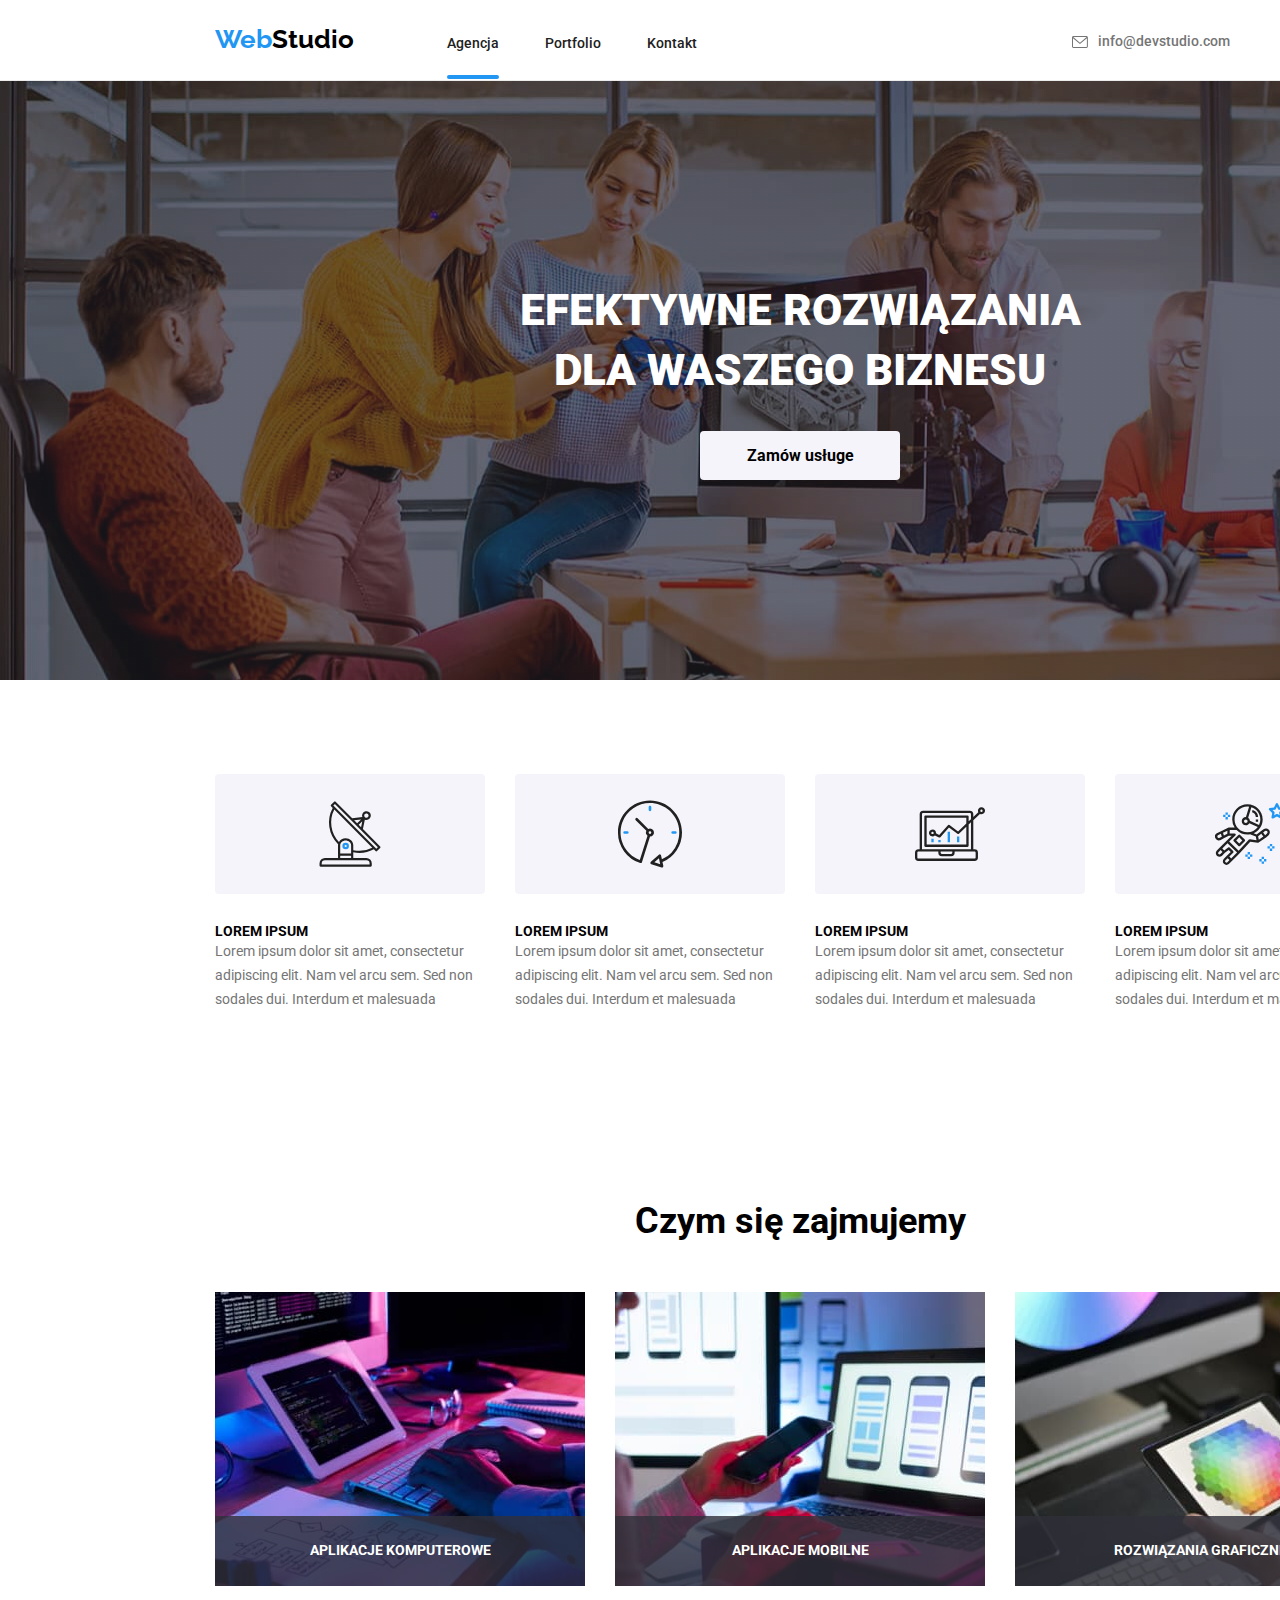
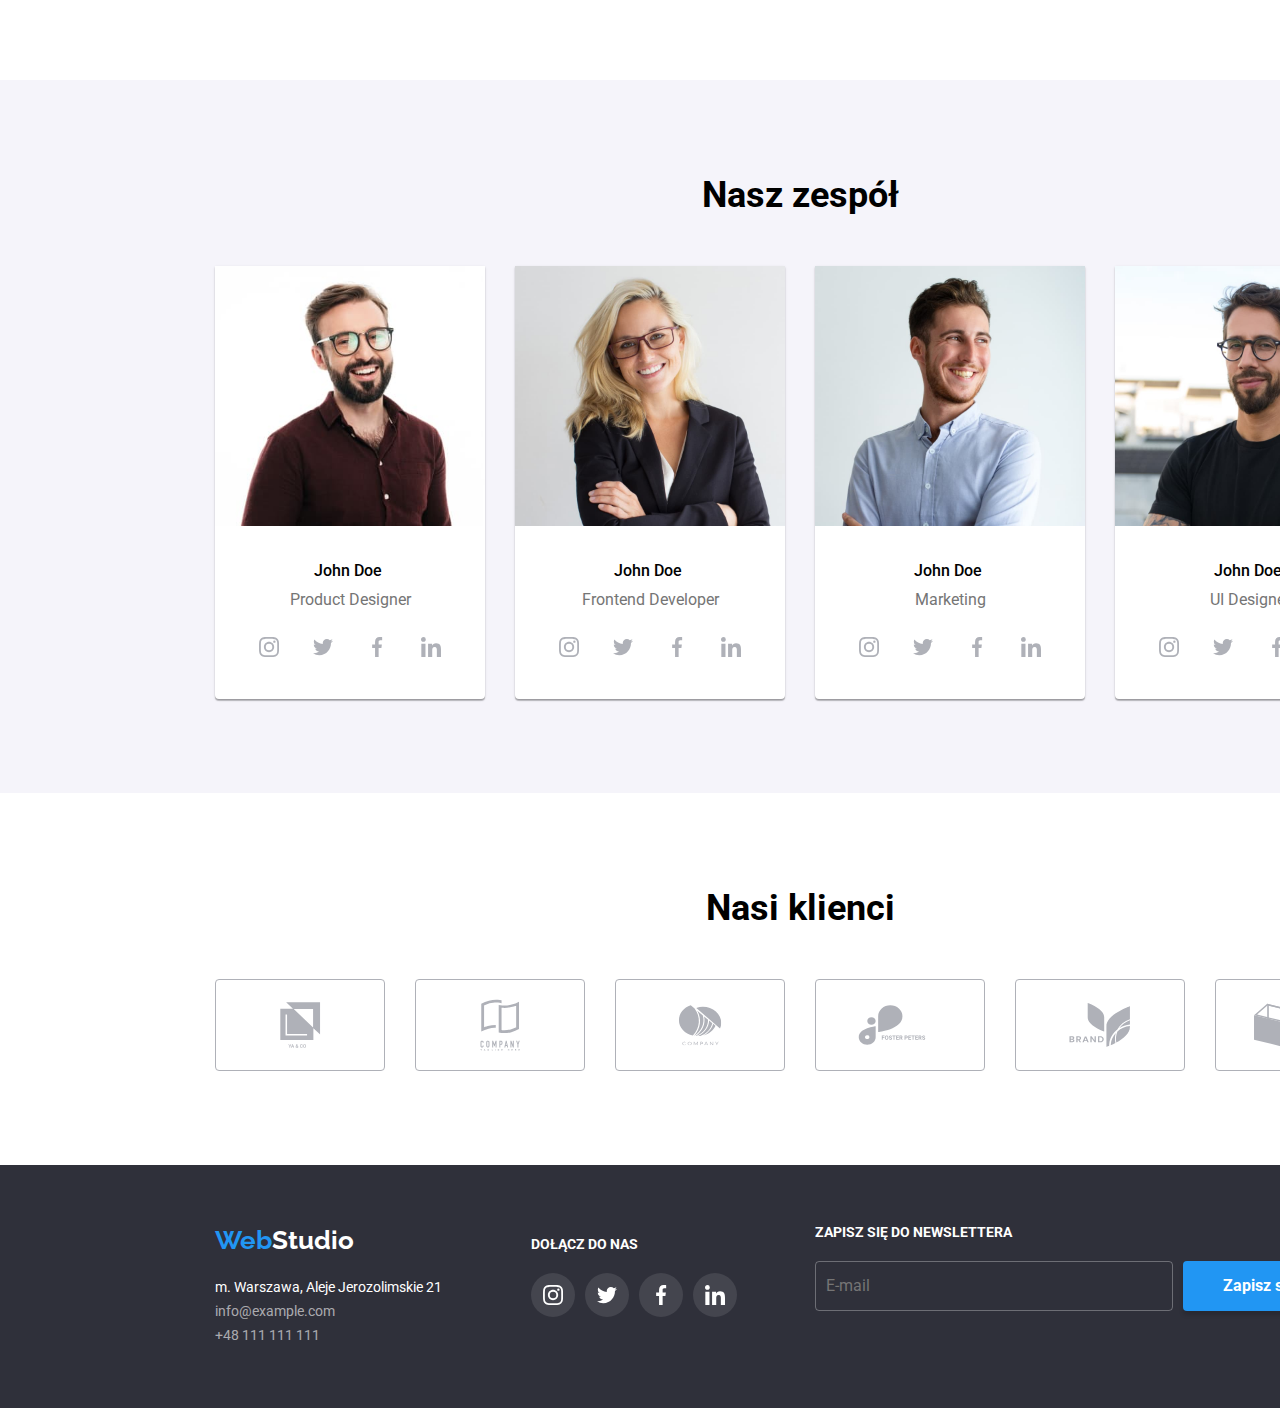
==== commit 3c524a36: "SAS" ====
--- a/index.html
+++ b/index.html
@@ -6,7 +6,7 @@
     <meta name="viewport" content="width=device-width, initial-scale=1.0" />
     <title>goit-markup-hw-01</title>
     <link rel="stylesheet" href="./css/modern-normalize.css" />
-    <link rel="stylesheet" href="./css/styles.css" />
+    <link rel="stylesheet" href="./css/main.min.css" />
     <link rel="preconnect" href="https://fonts.googleapis.com" />
     <link rel="preconnect" href="https://fonts.gstatic.com" crossorigin />
     <link
--- a/css/main.min.css
+++ b/css/main.min.css
@@ -0,0 +1 @@
+.address{margin-top:20px;width:246px}.address_place{font:14px/1.71 "Roboto";text-decoration:none;color:#fff}.address_contact{font:14px/1.71 "Roboto";text-decoration:none;color:rgba(255,255,255,.6);margin-top:9px;-webkit-transition-property:color;transition-property:color;-webkit-transition-duration:250ms;transition-duration:250ms;-webkit-transition-timing-function:cubic-bezier(0.4, 0, 0.2, 1);transition-timing-function:cubic-bezier(0.4, 0, 0.2, 1)}.address_contact:hover,.address_contact:focus{color:#2196f3}.clients-list{display:-webkit-box;display:-ms-flexbox;display:flex;gap:30px;margin-top:50px;-webkit-transition-property:fill,border-color;transition-property:fill,border-color;-webkit-transition-duration:250ms;transition-duration:250ms;-webkit-transition-timing-function:cubic-bezier(0.4, 0, 0.2, 1);transition-timing-function:cubic-bezier(0.4, 0, 0.2, 1)}.clients-list>li{width:170px;height:92px;border:1px solid #afb1b8;border-radius:4px;fill:#afb1b8;position:relative}.clients-list>li:hover,.clients-list>li:focus{fill:#2196f3;border-color:#2196f3}.clients-list_item{position:absolute;top:50%;left:50%;-webkit-transform:translate(-50%, -50%);transform:translate(-50%, -50%)}.clients-list_item--company1{width:41px;height:46.7px}.clients-list_item--company2{width:40px;height:52px}.clients-list_item--company3{width:43.46px;height:41.18px}.clients-list_item--company4{width:84.44px;height:40.62px}.clients-list_item--company5{width:62.54px;height:45.43px}.clients-list_item--company6{width:93.79px;height:43.93px}.contact-header{display:-webkit-box;display:-ms-flexbox;display:flex;-webkit-box-align:center;-ms-flex-align:center;align-items:center;font:500 14px/1.14 "Roboto";text-decoration:none;color:#757575;fill:#757575;-webkit-transition-property:color,fill;transition-property:color,fill;-webkit-transition-duration:250ms;transition-duration:250ms;-webkit-transition-timing-function:cubic-bezier(0.4, 0, 0.2, 1);transition-timing-function:cubic-bezier(0.4, 0, 0.2, 1)}.contact-header:hover,.contact-header:focus{color:#2196f3;fill:#2196f3}.contact-header--mail{margin-left:371px;width:161px}.contact-header_icon-envelope{width:16px;height:12px;margin-right:10px}.contact-header--tel{margin-left:50px;width:130px}.contact-header_icon-smartphone{width:10px;height:16px;margin-right:10px}.footer{background-color:#2f303a}.footer-container{padding-top:60px;padding-left:15px;padding-bottom:60px;display:-webkit-box;display:-ms-flexbox;display:flex}.header{border-bottom:1px solid #ececec}.header-container{display:-webkit-box;display:-ms-flexbox;display:flex;-webkit-box-align:baseline;-ms-flex-align:baseline;align-items:baseline;padding-top:24px;padding-bottom:25px}.logo{text-decoration:none;font:700 26px/1.19 "Raleway";-webkit-transition-property:color;transition-property:color;-webkit-transition-duration:250ms;transition-duration:250ms;-webkit-transition-timing-function:cubic-bezier(0.4, 0, 0.2, 1);transition-timing-function:cubic-bezier(0.4, 0, 0.2, 1)}.logo:hover,.logo:focus{color:#2196f3}.logo--header{color:#000;width:145px}.logo--footer{color:#fff}.logo_highlight{color:#2196f3}.lorem-ispum-list{display:-webkit-box;display:-ms-flexbox;display:flex;-ms-flex-wrap:wrap;flex-wrap:wrap;gap:30px;width:1170px}.lorem-ispum-list>li{width:270px}.lorem-ispum-list_title{font:700 14px/1.14 "Roboto"}.lorem-ispum-list_descryption{font:14px/1.71 "Roboto";color:#757575}.lorem-ispum-list_icon{width:270px;height:120px;background:#f5f4fa;border-radius:4px;margin-bottom:30px;position:relative}.lorem-ispum-list_icon>svg{position:absolute;top:50%;left:50%;-webkit-transform:translate(-50%, -50%);transform:translate(-50%, -50%)}.lorem-ispum-list_icon--antenna{width:65.32px;height:70px}.lorem-ispum-list_icon--clock{width:66.96px;height:70px}.lorem-ispum-list_icon--diagram{width:70px;height:70px}.lorem-ispum-list_icon--astronaut{width:70px;height:70px}.modal-form{display:-webkit-box;display:-ms-flexbox;display:flex;-webkit-box-orient:vertical;-webkit-box-direction:normal;-ms-flex-direction:column;flex-direction:column;margin-top:12px;margin-left:40px;margin-right:40px;-webkit-box-pack:center;-ms-flex-pack:center;justify-content:center}.modal-form>button{width:200px;height:50px;-webkit-box-shadow:0px 4px 4px rgba(0,0,0,.15);box-shadow:0px 4px 4px rgba(0,0,0,.15);border-radius:4px;background:#2196f3;font-weight:700;font-size:16px;line-height:1.89;color:#fff;margin:0 auto;margin-top:30px}.modal-form>label{position:relative}.modal-form_box{position:relative}.modal-form_box:focus-within,.modal-form_box:hover{fill:#2196f3}.modal-form_label{font-weight:400;font-size:12px;line-height:1.17;color:#757575}.modal-form_label:not(:first-child){margin-top:10px}.modal-form_icon-user{width:12px;height:12px;position:absolute;bottom:14px;left:15px;-webkit-transition-property:fill;transition-property:fill;-webkit-transition-duration:250ms;transition-duration:250ms;-webkit-transition-timing-function:cubic-bezier(0.4, 0, 0.2, 1);transition-timing-function:cubic-bezier(0.4, 0, 0.2, 1)}.modal-form_icon-mail{width:15px;height:12px;position:absolute;bottom:14px;left:13.5px;-webkit-transition-property:fill;transition-property:fill;-webkit-transition-duration:250ms;transition-duration:250ms;-webkit-transition-timing-function:cubic-bezier(0.4, 0, 0.2, 1);transition-timing-function:cubic-bezier(0.4, 0, 0.2, 1)}.modal-form_input{width:448px;height:40px;border:1px solid rgba(33,33,33,.2);border-radius:4px;margin-top:4px;padding-left:42px;-webkit-transition-property:border-color;transition-property:border-color;-webkit-transition-duration:250ms;transition-duration:250ms;-webkit-transition-timing-function:cubic-bezier(0.4, 0, 0.2, 1);transition-timing-function:cubic-bezier(0.4, 0, 0.2, 1)}.modal-form_input:focus,.modal-form_input:hover{border-color:#2196f3}.modal-form_icon-phone{width:13px;height:13px;position:absolute;bottom:13.74px;left:14.27px;-webkit-transition-property:fill;transition-property:fill;-webkit-transition-duration:250ms;transition-duration:250ms;-webkit-transition-timing-function:cubic-bezier(0.4, 0, 0.2, 1);transition-timing-function:cubic-bezier(0.4, 0, 0.2, 1)}.modal-form_textarea{width:448px;height:120px;border:1px solid rgba(33,33,33,.2);border-radius:4px;color:rgba(117,117,117,.5);margin-top:4px;padding:12px 16px;resize:none;-webkit-transition-property:border-color;transition-property:border-color;-webkit-transition-duration:250ms;transition-duration:250ms;-webkit-transition-timing-function:cubic-bezier(0.4, 0, 0.2, 1);transition-timing-function:cubic-bezier(0.4, 0, 0.2, 1)}.modal-form_textarea:hover,.modal-form_textarea:focus{border-color:#2196f3}.modal-form_icon-checkbox{width:16px;height:15px;border:2px solid #212121;border-radius:1px;position:relative}.modal-form_icon-check{width:11px;height:8px;position:absolute;top:2px;left:1px;stroke:#fff;stroke-width:.2px}.modal-form-checkbox{display:-webkit-box;display:-ms-flexbox;display:flex;-webkit-box-align:center;-ms-flex-align:center;align-items:center;-webkit-box-pack:center;-ms-flex-pack:center;justify-content:center;margin-top:20px;position:relative}.modal-form-checkbox_input{width:16px;height:15px;opacity:0;position:absolute;left:25px;z-index:1}.modal-form-checkbox_input:checked+.modal-form_icon-checkbox{background-color:#2196f3;border-color:#2196f3}.terms{font:14px/1.71 "Roboto";color:#757575;margin-left:8px}.terms_highlight{color:#2196f3;text-decoration:underline}.backdrop{position:fixed;left:0;top:0;width:100%;height:100%;background-color:rgba(0,0,0,.5);z-index:2}.is-hidden{opacity:0;visibility:hidden;pointer-events:none}.modal{position:absolute;top:50%;left:50%;width:528px;min-height:581px;background-color:#fff;z-index:2;-webkit-transform:translate(-50%, -50%) scale(1);transform:translate(-50%, -50%) scale(1);-webkit-transition-property:-webkit-transform;transition-property:-webkit-transform;transition-property:transform;transition-property:transform, -webkit-transform;-webkit-transition-duration:250ms;transition-duration:250ms;-webkit-transition-timing-function:cubic-bezier(0.4, 0, 0.2, 1);transition-timing-function:cubic-bezier(0.4, 0, 0.2, 1)}.modal_tittle{font-weight:700;font-size:20px;line-height:1.15;text-align:center;margin-top:40px}.backdrop.is-hidden .modal{-webkit-transform:translate(-50%, -50%) scale(0.4);transform:translate(-50%, -50%) scale(0.4)}.close-btn{position:absolute;top:8px;right:8px;width:30px;height:30px;background-color:#fff;border:1px solid rgba(0,0,0,.1);border-radius:50%;cursor:pointer}.navigation{display:-webkit-box;display:-ms-flexbox;display:flex;width:254px;margin-left:93px}.navigation>li:not(:last-child){margin-right:46px}.navigation_link{text-decoration:none;font:500 14px/1.14 "Roboto";color:#212121;-webkit-transition-property:color;transition-property:color;-webkit-transition-duration:250ms;transition-duration:250ms;-webkit-transition-timing-function:cubic-bezier(0.4, 0, 0.2, 1);transition-timing-function:cubic-bezier(0.4, 0, 0.2, 1);position:relative}.navigation_link:hover,.navigation_link:focus{color:#2196f3}.navigation_link--index::after{content:"";color:#2196f3;width:100%;height:4px;background-color:#2196f3;border-radius:2px;display:block;position:absolute;bottom:-28px}.navigation_link--portfolio::after{content:"";color:#2196f3;width:100%;height:4px;background-color:#2196f3;border-radius:2px;display:block;position:absolute;bottom:-28px}.newsletter{margin-left:78px;width:570px;display:-webkit-box;display:-ms-flexbox;display:flex}.newsletter_tittle{font:700 14px/1.14 "Roboto";color:#fff;margin-bottom:20px;display:block;text-transform:uppercase}.newsletter_input{height:50px;width:358px;border:1px solid rgba(255,255,255,.3);border-radius:4px;background:none;font-weight:400;font-size:16px;line-height:1.25;color:rgba(255,255,255,.6);padding-left:10px}.newsletter_button{font-weight:700;font-size:16px;line-height:1.88;color:#fff;width:200px;height:50px;background:#2196f3;-webkit-box-shadow:0px 4px 4px rgba(0,0,0,.15);box-shadow:0px 4px 4px rgba(0,0,0,.15);border-radius:4px;display:-webkit-box;display:-ms-flexbox;display:flex;margin-left:10px;-webkit-box-pack:center;-ms-flex-pack:center;justify-content:center;-webkit-box-align:center;-ms-flex-align:center;align-items:center;margin-top:36px}.newsletter_icon{width:24px;margin-left:24px;fill:#fff}.offer-list{display:-webkit-box;display:-ms-flexbox;display:flex;margin-top:50px;width:1170px}.offer-list>li{width:370px;height:294px;position:relative}.offer-list>li:not(:last-child){margin-right:30px}.offer-list_box{width:370px;height:70px;background-color:rgba(47,48,58,.8);position:absolute;bottom:0px;left:0px;padding-top:27px;z-index:1}.offer-list_title{font:700 14px/1.14 "Roboto";text-transform:uppercase;color:#fff;display:block;width:-webkit-fit-content;width:-moz-fit-content;width:fit-content;margin:0 auto}.social-media-footer{width:206px;height:80px;margin-top:10px;margin-left:70px}.social-media-footer_title{font:700 14px/1.14 "Roboto";color:#fff;text-transform:uppercase}.social-media-footer_list{width:206px;height:44px;margin:0 auto;margin-top:20px;display:-webkit-box;display:-ms-flexbox;display:flex;gap:10px}.social-media-footer_list>li{width:44px;height:44px;fill:#fff;background-color:rgba(255,255,255,.1);border-radius:50%;-webkit-transition-property:background-color;transition-property:background-color;-webkit-transition-duration:250ms;transition-duration:250ms;-webkit-transition-timing-function:cubic-bezier(0.4, 0, 0.2, 1);transition-timing-function:cubic-bezier(0.4, 0, 0.2, 1)}.social-media-footer_list>li:hover,.social-media-footer_list>li:focus{background-color:#2196f3}.team-section{background-color:#f5f4fa}.team-list{display:-webkit-box;display:-ms-flexbox;display:flex;margin-top:50px;width:1170px}.team-list>li:not(:last-child){margin-right:30px}.team-list_member{background-color:#fff;-webkit-box-shadow:0px 1px 3px rgba(0,0,0,.12),0px 1px 1px rgba(0,0,0,.14),0px 2px 1px rgba(0,0,0,.2);box-shadow:0px 1px 3px rgba(0,0,0,.12),0px 1px 1px rgba(0,0,0,.14),0px 2px 1px rgba(0,0,0,.2);border-radius:0px 0px 4px 4px;padding-bottom:30px;width:270px;margin:0}.team-list_name{font:500 16px/1.19 "Roboto";margin:0 auto;margin-top:30px;width:72px}.team-list_job{font-size:16px;line-height:1.19;color:#757575;margin:0 auto;margin-top:10px;display:block;text-align:center}.team-list_media{width:206px;height:44px;margin:0 auto;margin-top:16px;display:-webkit-box;display:-ms-flexbox;display:flex;gap:10px}.team-list_media>li{width:44px;height:44px;fill:#afb1b8;border-radius:50%;-webkit-transition-property:background-color,fill;transition-property:background-color,fill;-webkit-transition-duration:250ms;transition-duration:250ms;-webkit-transition-timing-function:cubic-bezier(0.4, 0, 0.2, 1);transition-timing-function:cubic-bezier(0.4, 0, 0.2, 1)}.team-list_media>li:hover,.team-list_media>li:focus{background-color:#2196f3;border-radius:50%;fill:#fff}.welcome-section{background-image:-webkit-gradient(linear, left top, right top, from(rgba(47, 48, 58, 0.4)), to(rgba(47, 48, 58, 0.4))),url(../images/background-img.jpg);background-image:linear-gradient(to right, rgba(47, 48, 58, 0.4), rgba(47, 48, 58, 0.4)),url(../images/background-img.jpg);background-size:1600px}.title-container{padding-top:106px;padding-bottom:106px}.title{font-weight:900;font-size:44px;line-height:1.36;color:#fff;margin:0 auto;width:696px;text-align:center}.title_button{display:block;font-weight:700;font-size:16px;line-height:1.86;cursor:pointer;background-color:#f5f4fa;border-radius:4px;width:200px;margin:0 auto;margin-top:30px;padding:10px 42px;-webkit-transition-property:color,background-color;transition-property:color,background-color;-webkit-transition-duration:250ms;transition-duration:250ms;-webkit-transition-timing-function:cubic-bezier(0.4, 0, 0.2, 1);transition-timing-function:cubic-bezier(0.4, 0, 0.2, 1)}.title_button:hover,.title_button:focus{background-color:#2196f3;color:#fff}.browser-list{display:-webkit-box;display:-ms-flexbox;display:flex;-webkit-box-pack:center;-ms-flex-pack:center;justify-content:center}.browser-list>li:not(:last-child){margin-right:8px}.browser-list_button{font-weight:500;font-size:16px;line-height:1.63;cursor:pointer;background-color:#f5f4fa;border-radius:4px;padding:6px 22px;-webkit-transition-property:color,background-color,-webkit-box-shadow;transition-property:color,background-color,-webkit-box-shadow;transition-property:color,background-color,box-shadow;transition-property:color,background-color,box-shadow,-webkit-box-shadow;-webkit-transition-duration:250ms;transition-duration:250ms;-webkit-transition-timing-function:cubic-bezier(0.4, 0, 0.2, 1);transition-timing-function:cubic-bezier(0.4, 0, 0.2, 1)}.browser-list_button:hover,.browser-list_button:focus{background-color:#2196f3;color:#fff;-webkit-box-shadow:0px 3px 1px rgba(0,0,0,.1),0px 1px 2px rgba(0,0,0,.08),0px 2px 2px rgba(0,0,0,.12);box-shadow:0px 3px 1px rgba(0,0,0,.1),0px 1px 2px rgba(0,0,0,.08),0px 2px 2px rgba(0,0,0,.12)}.category-list{display:-webkit-box;display:-ms-flexbox;display:flex;-ms-flex-wrap:wrap;flex-wrap:wrap;margin-top:50px;gap:30px;width:1170}.category-list>li{-webkit-transition-property:-webkit-box-shadow;transition-property:-webkit-box-shadow;transition-property:box-shadow;transition-property:box-shadow, -webkit-box-shadow;-webkit-transition-duration:250ms;transition-duration:250ms;-webkit-transition-timing-function:cubic-bezier(0.4, 0, 0.2, 1);transition-timing-function:cubic-bezier(0.4, 0, 0.2, 1)}.category-list>li:hover,.category-list>li:focus{-webkit-box-shadow:0px 1px 1px rgba(0,0,0,.12),0px 4px 4px rgba(0,0,0,.06),1px 4px 6px rgba(0,0,0,.16);box-shadow:0px 1px 1px rgba(0,0,0,.12),0px 4px 4px rgba(0,0,0,.06),1px 4px 6px rgba(0,0,0,.16)}.category-list_box{position:relative;width:370px;height:294px;overflow:hidden}.category-list_overlay{position:absolute;top:0;left:0;width:100%;height:100%;padding-top:49px;padding-left:24px;background-color:#2196f3;opacity:.9;-webkit-transform:translateY(100%);transform:translateY(100%);-webkit-transition-property:-webkit-transform;transition-property:-webkit-transform;transition-property:transform;transition-property:transform, -webkit-transform;-webkit-transition-duration:250ms;transition-duration:250ms;-webkit-transition-timing-function:cubic-bezier(0.4, 0, 0.2, 1);transition-timing-function:cubic-bezier(0.4, 0, 0.2, 1)}.category-list_descryption{font-size:18px;line-height:1.56;color:#fff;opacity:1}.category-list_footer{padding:20px 24px;border-left:1px solid #eee;border-right:1px solid #eee;border-bottom:1px solid #eee}.category-list_title{font-weight:700;font-size:18px;line-height:2}.category-list_category{font-size:16px;line-height:1.86;color:#757575;margin-top:4px}.category-list_item:hover .category-list_overlay{-webkit-transform:translateY(0);transform:translateY(0)}body{font-family:"Roboto",sans-serif;color:var(--main-color);width:1600px;margin:0 auto}p{margin:0}h2{margin:0;padding:0}ul{list-style-type:none;padding:0;margin:0}button{border:0}input{border:0}.container{width:1200px;margin:0 auto;padding-left:15px;padding-right:15px}.section{padding-top:94px;padding-bottom:94px}.secondary-title{font:700 36px/1.17 "Roboto";text-align:center;margin:0 auto}.social-media-icon{width:20px;height:20px;display:block;margin:0 auto;margin-top:12px}/*# sourceMappingURL=main.min.css.map */